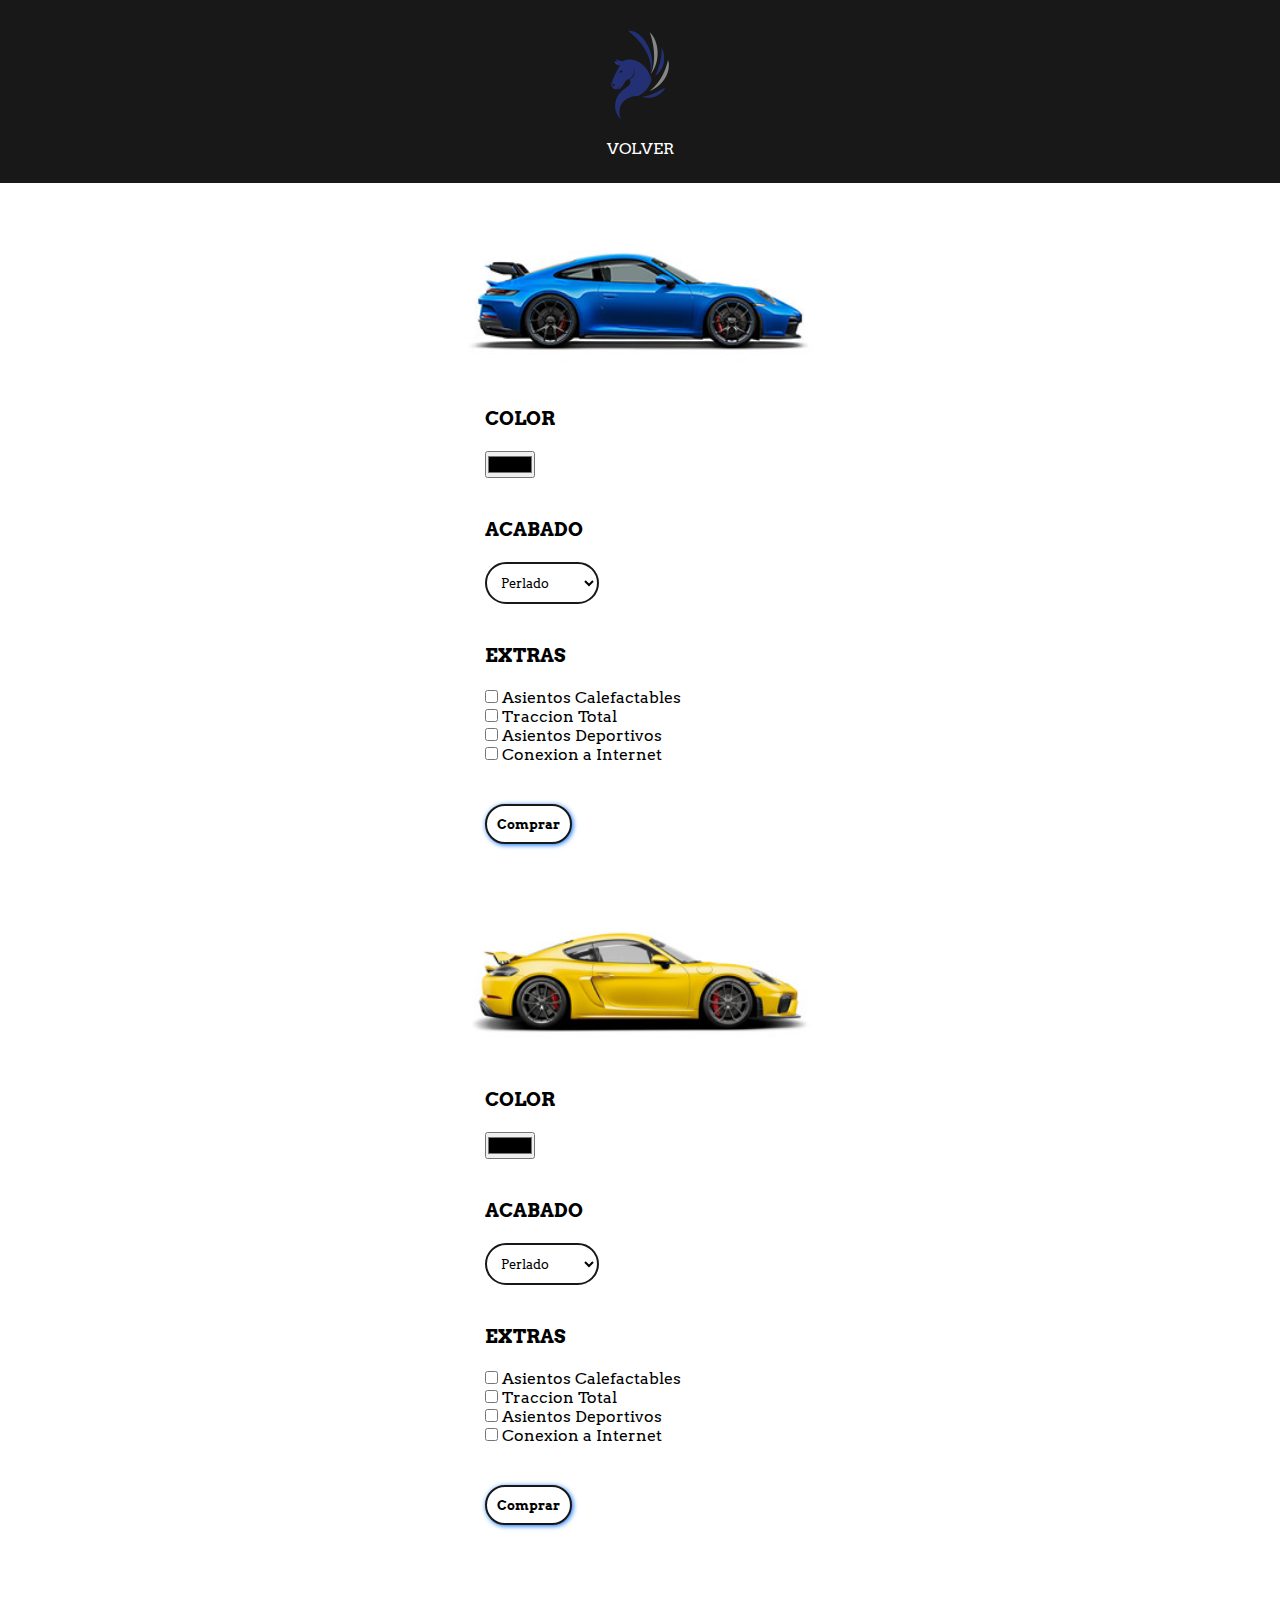
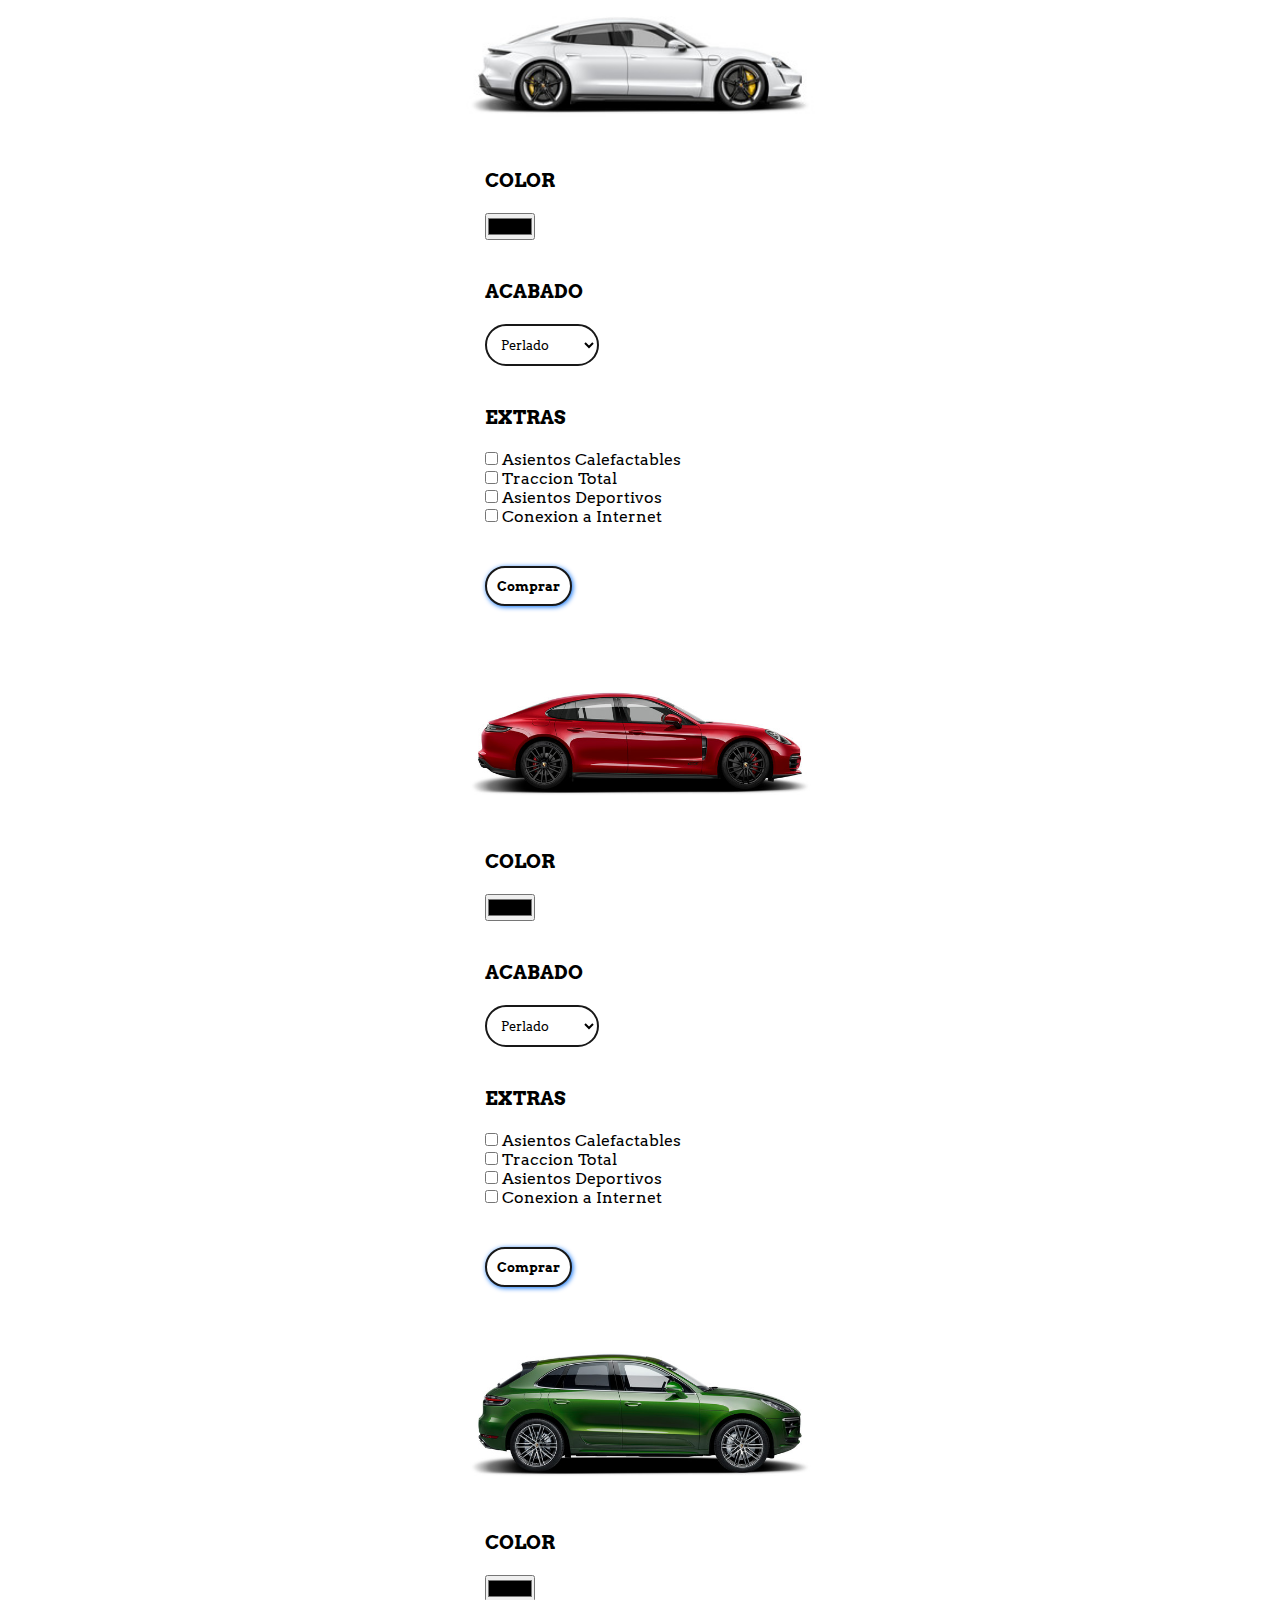
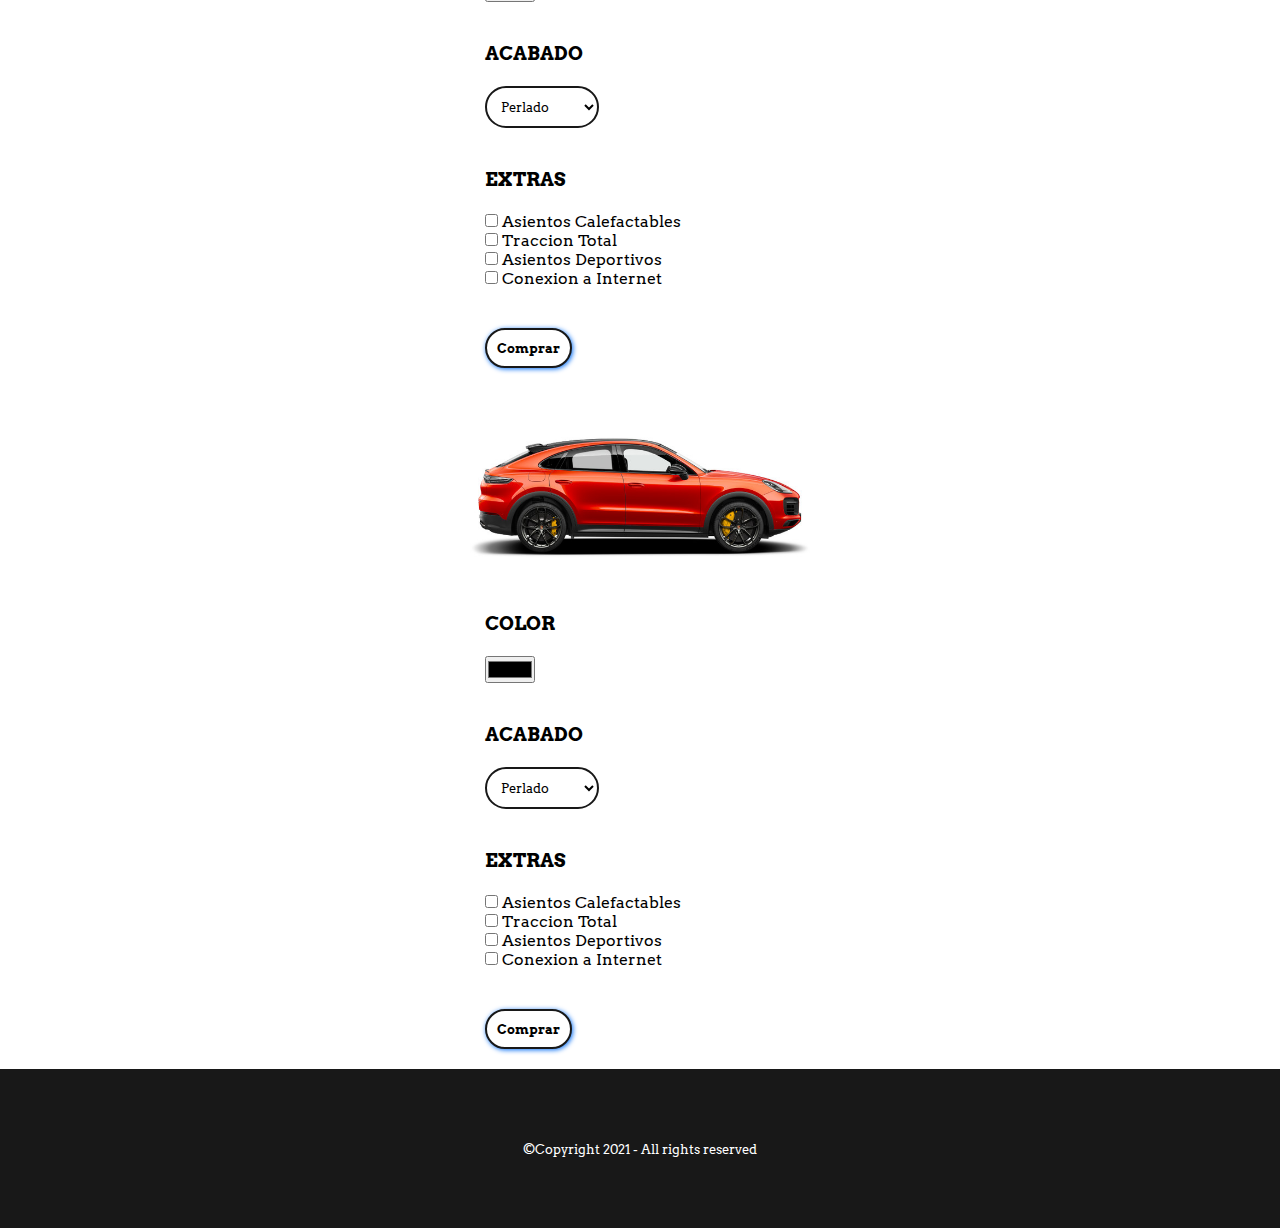
==== pagina/configurador.html @ b96492e7 "6/03/2021" ====
<!DOCTYPE html>
<html lang="es">

    <head>
        <meta charset="UTF-8">
        <title>Pegasus - Configurador</title>
        <link rel="icon" href="../favicon.png" type="image/png">
        <link rel="stylesheet" href="../style.css">
        <link href='https://fonts.googleapis.com/css?family=Arvo' rel='stylesheet'>
    </head>

    <body>

        <header>
            <div id="hcontainer">
                <a href="../index.html"><img src="../assets/logo.png" id="home"></a>
                <nav>
                    <a href="p1.html" target="_self">Volver</a>
                </nav>
            </div>
        </header>

        <main>
            <section id="config">
                <article>
                    <img src="../assets/vehiculos/porsche911gt3.jpg"/>
                    <form name="configurador" id="configurador" accept-charset="UTF-8">
                        <div class="cajones">
                            <label for="color">Color</label>
                            <input type="color" name="color" id="color"/>
                        </div>
                        <div class="cajones">
                            <label for="acabado">Acabado</label>
                            <select name="acabado" id="acabado">
                                <option value="p911">Perlado</option>
                                <option value="p718">Metalizado</option>
                                <option value="ptts">Mate</option>
                            </select>
                        </div>
                        <div class="cajones">
                            <label for="extras">Extras</label>
                            <input type="checkbox" name="extras" id="extras"><span> Asientos Calefactables</span><br/>
                            <input type="checkbox" name="extras" id="extras"><span> Traccion Total</span><br/>
                            <input type="checkbox" name="extras" id="extras"><span> Asientos Deportivos</span><br/>
                            <input type="checkbox" name="extras" id="extras"><span> Conexion a Internet</span>
                        </div>
                        <div class="cajones">
                            <a href="p2.html"><input type="button" name="comprar" value="Comprar" id="comprar"/></a>
                        </div>
                    </form>
                </article>
                <article>
                    <img src="../assets/vehiculos/porschecaymangt4.png"/>
                    <form name="configurador" id="configurador" accept-charset="UTF-8">
                        <div class="cajones">
                            <label for="color">Color</label>
                            <input type="color" name="color" id="color"/>
                        </div>
                        <div class="cajones">
                            <label for="acabado">Acabado</label>
                            <select name="acabado" id="acabado">
                                <option value="p911">Perlado</option>
                                <option value="p718">Metalizado</option>
                                <option value="ptts">Mate</option>
                            </select>
                        </div>
                        <div class="cajones">
                            <label for="extras">Extras</label>
                            <input type="checkbox" name="extras" id="extras"><span> Asientos Calefactables</span><br/>
                            <input type="checkbox" name="extras" id="extras"><span> Traccion Total</span><br/>
                            <input type="checkbox" name="extras" id="extras"><span> Asientos Deportivos</span><br/>
                            <input type="checkbox" name="extras" id="extras"><span> Conexion a Internet</span>
                        </div>
                        <div class="cajones">
                            <a href="p2.html"><input type="button" name="comprar" value="Comprar" id="comprar"/></a>
                        </div>
                    </form>
                </article>
                <article>
                    <img src="../assets/vehiculos/porschetaycanturbos.png"/>
                    <form name="configurador" id="configurador" accept-charset="UTF-8">
                        <div class="cajones">
                            <label for="color">Color</label>
                            <input type="color" name="color" id="color"/>
                        </div>
                        <div class="cajones">
                            <label for="acabado">Acabado</label>
                            <select name="acabado" id="acabado">
                                <option value="p911">Perlado</option>
                                <option value="p718">Metalizado</option>
                                <option value="ptts">Mate</option>
                            </select>
                        </div>
                        <div class="cajones">
                            <label for="extras">Extras</label>
                            <input type="checkbox" name="extras" id="extras"><span> Asientos Calefactables</span><br/>
                            <input type="checkbox" name="extras" id="extras"><span> Traccion Total</span><br/>
                            <input type="checkbox" name="extras" id="extras"><span> Asientos Deportivos</span><br/>
                            <input type="checkbox" name="extras" id="extras"><span> Conexion a Internet</span>
                        </div>
                        <div class="cajones">
                            <a href="p2.html"><input type="button" name="comprar" value="Comprar" id="comprar"/></a>
                        </div>
                    </form>
                </article>
                <article>
                    <img src="../assets/vehiculos/porschepanameragts.png"/>
                    <form name="configurador" id="configurador" accept-charset="UTF-8">
                        <div class="cajones">
                            <label for="color">Color</label>
                            <input type="color" name="color" id="color"/>
                        </div>
                        <div class="cajones">
                            <label for="acabado">Acabado</label>
                            <select name="acabado" id="acabado">
                                <option value="p911">Perlado</option>
                                <option value="p718">Metalizado</option>
                                <option value="ptts">Mate</option>
                            </select>
                        </div>
                        <div class="cajones">
                            <label for="extras">Extras</label>
                            <input type="checkbox" name="extras" id="extras"><span> Asientos Calefactables</span><br/>
                            <input type="checkbox" name="extras" id="extras"><span> Traccion Total</span><br/>
                            <input type="checkbox" name="extras" id="extras"><span> Asientos Deportivos</span><br/>
                            <input type="checkbox" name="extras" id="extras"><span> Conexion a Internet</span>
                        </div>
                        <div class="cajones">
                            <a href="p2.html"><input type="button" name="comprar" value="Comprar" id="comprar"/></a>
                        </div>
                    </form>
                </article>
                <article>
                    <img src="../assets/vehiculos/porschemacanturbo.png"/>
                    <form name="configurador" id="configurador" accept-charset="UTF-8">
                        <div class="cajones">
                            <label for="color">Color</label>
                            <input type="color" name="color" id="color"/>
                        </div>
                        <div class="cajones">
                            <label for="acabado">Acabado</label>
                            <select name="acabado" id="acabado">
                                <option value="p911">Perlado</option>
                                <option value="p718">Metalizado</option>
                                <option value="ptts">Mate</option>
                            </select>
                        </div>
                        <div class="cajones">
                            <label for="extras">Extras</label>
                            <input type="checkbox" name="extras" id="extras"><span> Asientos Calefactables</span><br/>
                            <input type="checkbox" name="extras" id="extras"><span> Traccion Total</span><br/>
                            <input type="checkbox" name="extras" id="extras"><span> Asientos Deportivos</span><br/>
                            <input type="checkbox" name="extras" id="extras"><span> Conexion a Internet</span>
                        </div>
                        <div class="cajones">
                            <a href="p2.html"><input type="button" name="comprar" value="Comprar" id="comprar"/></a>
                        </div>
                    </form>
                </article>
                <article>
                    <img src="../assets/vehiculos/porschecayennecoupe.jpg"/>
                    <form name="configurador" id="configurador" accept-charset="UTF-8">
                        <div class="cajones">
                            <label for="color">Color</label>
                            <input type="color" name="color" id="color"/>
                        </div>
                        <div class="cajones">
                            <label for="acabado">Acabado</label>
                            <select name="acabado" id="acabado">
                                <option value="p911">Perlado</option>
                                <option value="p718">Metalizado</option>
                                <option value="ptts">Mate</option>
                            </select>
                        </div>
                        <div class="cajones">
                            <label for="extras">Extras</label>
                            <input type="checkbox" name="extras" id="extras"><span> Asientos Calefactables</span><br/>
                            <input type="checkbox" name="extras" id="extras"><span> Traccion Total</span><br/>
                            <input type="checkbox" name="extras" id="extras"><span> Asientos Deportivos</span><br/>
                            <input type="checkbox" name="extras" id="extras"><span> Conexion a Internet</span>
                        </div>
                        <div class="cajones">
                            <a href="p2.html"><input type="button" name="comprar" value="Comprar" id="comprar"/></a>
                        </div>
                    </form>
                </article>
            </section>
        </main>

        <footer>
            <small>©Copyright 2021 - All rights reserved</small>
        </footer>

    </body>

</html>
---- style.css ----
/* RESETEO */
*{
    margin: 0;
    padding: 0;
    box-sizing: border-box;
    font-family: 'Arvo';
}

/* HEADER */
header{
    text-align: center;
    padding: 25px;
    background-color: #181818;
}

#hcontainer #home{
    width: 100px;
    height: 100px;
    margin-bottom: 10px;
}

header nav a{
    padding: 10px;
    text-decoration: none;
    text-transform: uppercase;
    margin: 15px;
    color: #ffffffff;
}

header nav a:hover{
    color: #046df5;
    border-bottom: 2px solid #046df5;
    border-radius: 5px;
}

/* MAIN */

/* MAIN INDEX.HTML */
main #seccion1{
    display: flex;
    align-items: flex-end;
    justify-content: center;
    height: 800px;
    background: linear-gradient(rgba(0,0,0,0.3),rgba(2, 49, 150, 0.6)), url(assets/coches.jpg) no-repeat center center/cover;
    padding-bottom: 200px;
}

main #seccion1 a{
    padding: 25px;
    font-size: 1.2em;
    text-decoration: none;
    text-transform: uppercase;
    color: #ffffffff;
}

main #seccion1 a:hover {
    background-color: rgba(255, 255, 255, 0.295);
    border-radius: 50px;
}

/* MAIN P1.HTML */

.vehiculos {
    display: inline-block;
    margin: 50px 0;
    padding: 0 0 0 70px;
}

.infoV p {
    width: 350px;
    text-align: justify;
}

.vehiculos h2{
    max-width: max-content;
    border-bottom: 2px solid #181818;
}

.vimage {
    height: 200px;
    width: 350px;  
    vertical-align: middle;
}

.vdesc {
    font-weight: bold;
    display: inline-block;
    vertical-align: middle;
    margin-left: 30px;
}

.config{
    max-width: fit-content;
    text-decoration: none;
    display: inline-block;
    padding: 10px;
    text-transform: uppercase;
    border: 2px solid #181818;
    color: #181818;
    border-radius: 50px;
}

.config:hover {
    background-color: #046cf598;
}

/* MAIN CONFIGURADOR.HTML */

main #config{
    display: flex;
    flex-wrap: wrap;
    justify-content: center;
    margin: 0 200px;
}

form .cajones {
    padding: 20px;
    margin: 0 50px;
}

input[type=button], select{
    border:2px solid #181818 ;
    background-color: #ffffffff;
    padding: 10px;
    border-radius: 50px;
}

input[type=button] {
    font-weight: bold;
    box-shadow: 1px 1px 5px #046df5;
}

input[type=button]:hover{
    background-color: #046cf598;
    cursor: pointer;
}

form#configurador label{
    display: block;
    text-transform: uppercase;
    font-weight: bold;
    font-size: 1.2em;
    margin-bottom: 20px;
}

main #config img{
    width: 350px;
    height: 200px;
    margin: 0 50px;
}


/* FOOTER */
footer {
    padding: 70px;
    background-color: #181818;
    color: #ffffffff;
    text-align:center
}
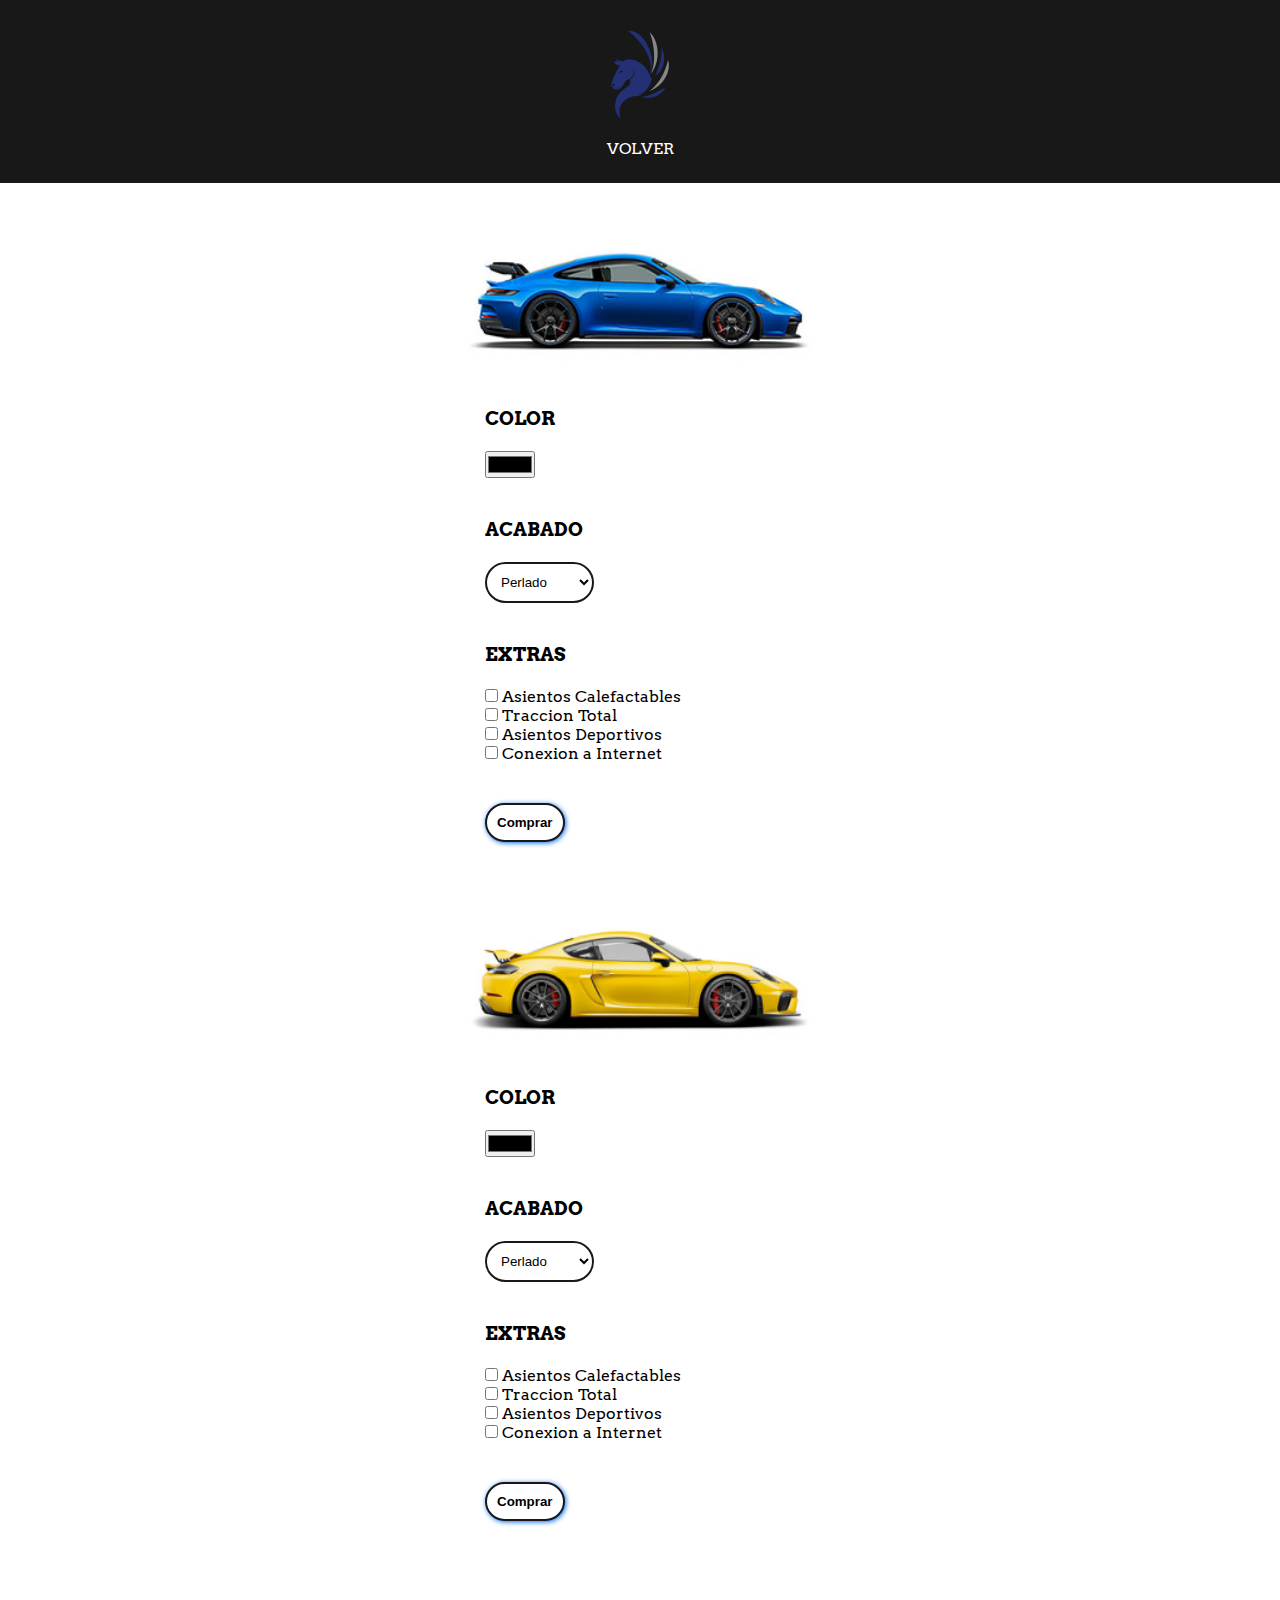
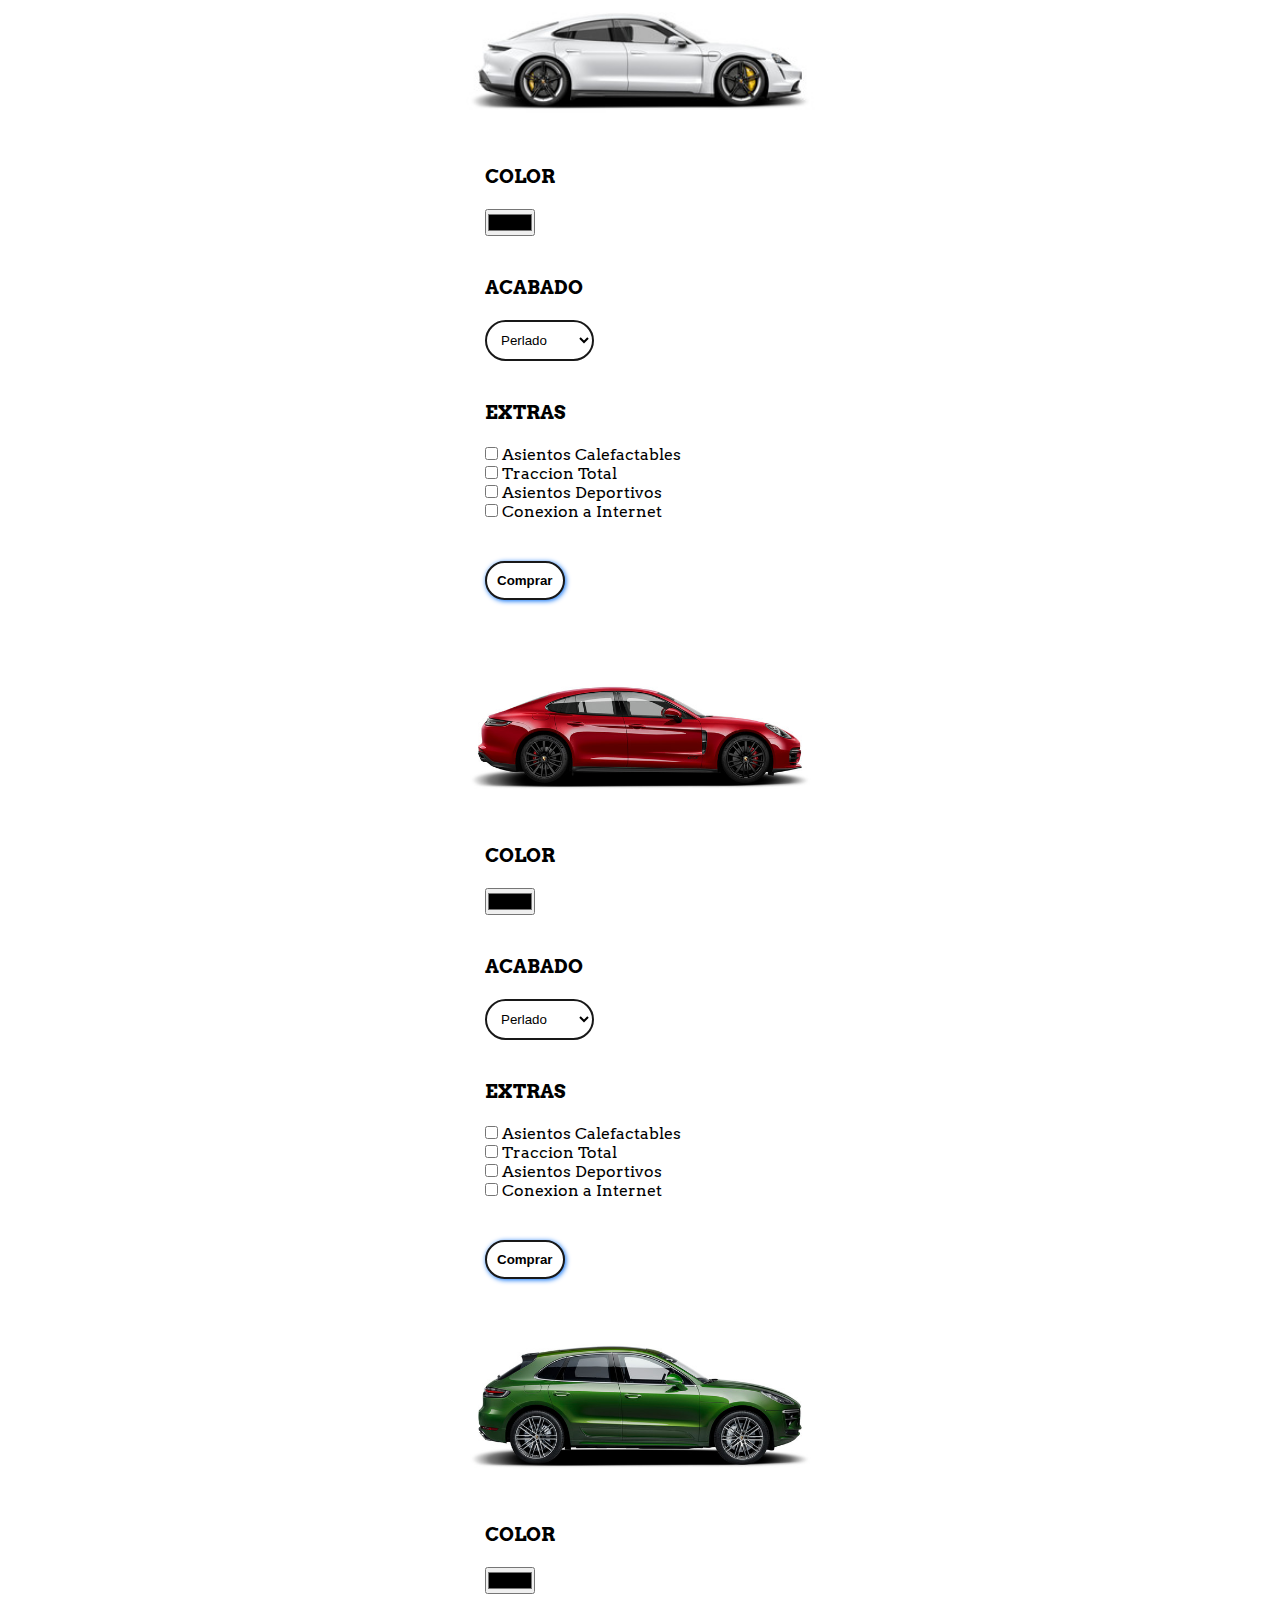
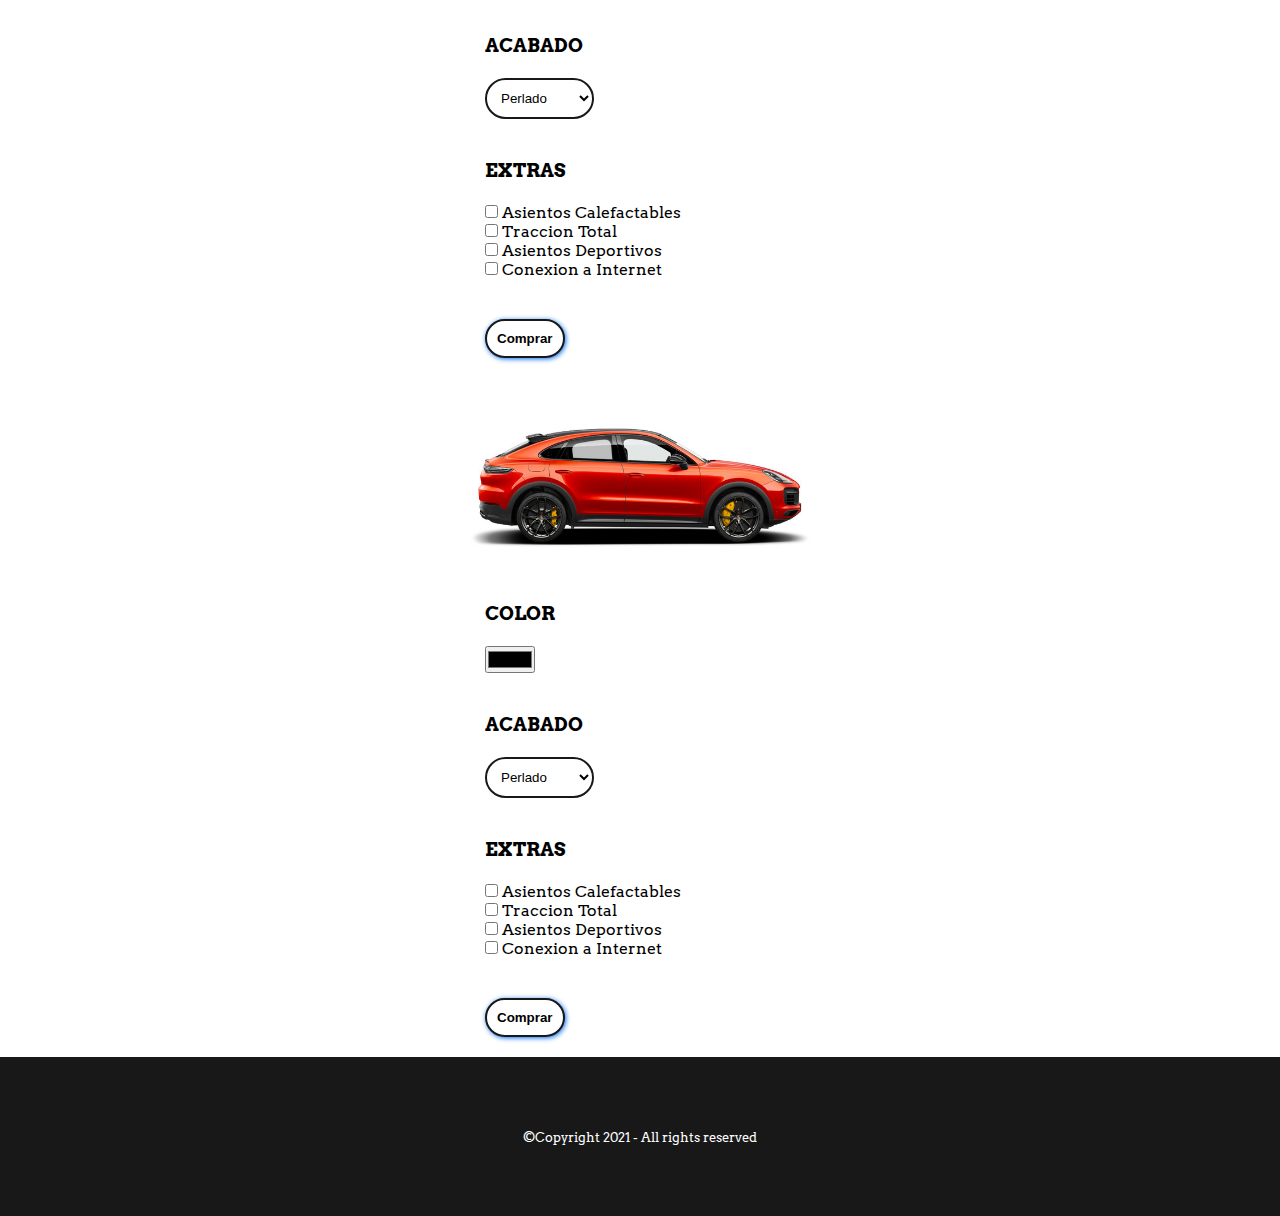
==== commit 5a072dac: "08/03/2021" ====
--- a/pagina/configurador.html
+++ b/pagina/configurador.html
@@ -1,196 +1,196 @@
-<!DOCTYPE html>
-<html lang="es">
-
-    <head>
-        <meta charset="UTF-8">
-        <title>Pegasus - Configurador</title>
-        <link rel="icon" href="../favicon.png" type="image/png">
-        <link rel="stylesheet" href="../style.css">
-        <link href='https://fonts.googleapis.com/css?family=Arvo' rel='stylesheet'>
-    </head>
-
-    <body>
-
-        <header>
-            <div id="hcontainer">
-                <a href="../index.html"><img src="../assets/logo.png" id="home"></a>
-                <nav>
-                    <a href="p1.html" target="_self">Volver</a>
-                </nav>
-            </div>
-        </header>
-
-        <main>
-            <section id="config">
-                <article>
-                    <img src="../assets/vehiculos/porsche911gt3.jpg"/>
-                    <form name="configurador" id="configurador" accept-charset="UTF-8">
-                        <div class="cajones">
-                            <label for="color">Color</label>
-                            <input type="color" name="color" id="color"/>
-                        </div>
-                        <div class="cajones">
-                            <label for="acabado">Acabado</label>
-                            <select name="acabado" id="acabado">
-                                <option value="p911">Perlado</option>
-                                <option value="p718">Metalizado</option>
-                                <option value="ptts">Mate</option>
-                            </select>
-                        </div>
-                        <div class="cajones">
-                            <label for="extras">Extras</label>
-                            <input type="checkbox" name="extras" id="extras"><span> Asientos Calefactables</span><br/>
-                            <input type="checkbox" name="extras" id="extras"><span> Traccion Total</span><br/>
-                            <input type="checkbox" name="extras" id="extras"><span> Asientos Deportivos</span><br/>
-                            <input type="checkbox" name="extras" id="extras"><span> Conexion a Internet</span>
-                        </div>
-                        <div class="cajones">
-                            <a href="p2.html"><input type="button" name="comprar" value="Comprar" id="comprar"/></a>
-                        </div>
-                    </form>
-                </article>
-                <article>
-                    <img src="../assets/vehiculos/porschecaymangt4.png"/>
-                    <form name="configurador" id="configurador" accept-charset="UTF-8">
-                        <div class="cajones">
-                            <label for="color">Color</label>
-                            <input type="color" name="color" id="color"/>
-                        </div>
-                        <div class="cajones">
-                            <label for="acabado">Acabado</label>
-                            <select name="acabado" id="acabado">
-                                <option value="p911">Perlado</option>
-                                <option value="p718">Metalizado</option>
-                                <option value="ptts">Mate</option>
-                            </select>
-                        </div>
-                        <div class="cajones">
-                            <label for="extras">Extras</label>
-                            <input type="checkbox" name="extras" id="extras"><span> Asientos Calefactables</span><br/>
-                            <input type="checkbox" name="extras" id="extras"><span> Traccion Total</span><br/>
-                            <input type="checkbox" name="extras" id="extras"><span> Asientos Deportivos</span><br/>
-                            <input type="checkbox" name="extras" id="extras"><span> Conexion a Internet</span>
-                        </div>
-                        <div class="cajones">
-                            <a href="p2.html"><input type="button" name="comprar" value="Comprar" id="comprar"/></a>
-                        </div>
-                    </form>
-                </article>
-                <article>
-                    <img src="../assets/vehiculos/porschetaycanturbos.png"/>
-                    <form name="configurador" id="configurador" accept-charset="UTF-8">
-                        <div class="cajones">
-                            <label for="color">Color</label>
-                            <input type="color" name="color" id="color"/>
-                        </div>
-                        <div class="cajones">
-                            <label for="acabado">Acabado</label>
-                            <select name="acabado" id="acabado">
-                                <option value="p911">Perlado</option>
-                                <option value="p718">Metalizado</option>
-                                <option value="ptts">Mate</option>
-                            </select>
-                        </div>
-                        <div class="cajones">
-                            <label for="extras">Extras</label>
-                            <input type="checkbox" name="extras" id="extras"><span> Asientos Calefactables</span><br/>
-                            <input type="checkbox" name="extras" id="extras"><span> Traccion Total</span><br/>
-                            <input type="checkbox" name="extras" id="extras"><span> Asientos Deportivos</span><br/>
-                            <input type="checkbox" name="extras" id="extras"><span> Conexion a Internet</span>
-                        </div>
-                        <div class="cajones">
-                            <a href="p2.html"><input type="button" name="comprar" value="Comprar" id="comprar"/></a>
-                        </div>
-                    </form>
-                </article>
-                <article>
-                    <img src="../assets/vehiculos/porschepanameragts.png"/>
-                    <form name="configurador" id="configurador" accept-charset="UTF-8">
-                        <div class="cajones">
-                            <label for="color">Color</label>
-                            <input type="color" name="color" id="color"/>
-                        </div>
-                        <div class="cajones">
-                            <label for="acabado">Acabado</label>
-                            <select name="acabado" id="acabado">
-                                <option value="p911">Perlado</option>
-                                <option value="p718">Metalizado</option>
-                                <option value="ptts">Mate</option>
-                            </select>
-                        </div>
-                        <div class="cajones">
-                            <label for="extras">Extras</label>
-                            <input type="checkbox" name="extras" id="extras"><span> Asientos Calefactables</span><br/>
-                            <input type="checkbox" name="extras" id="extras"><span> Traccion Total</span><br/>
-                            <input type="checkbox" name="extras" id="extras"><span> Asientos Deportivos</span><br/>
-                            <input type="checkbox" name="extras" id="extras"><span> Conexion a Internet</span>
-                        </div>
-                        <div class="cajones">
-                            <a href="p2.html"><input type="button" name="comprar" value="Comprar" id="comprar"/></a>
-                        </div>
-                    </form>
-                </article>
-                <article>
-                    <img src="../assets/vehiculos/porschemacanturbo.png"/>
-                    <form name="configurador" id="configurador" accept-charset="UTF-8">
-                        <div class="cajones">
-                            <label for="color">Color</label>
-                            <input type="color" name="color" id="color"/>
-                        </div>
-                        <div class="cajones">
-                            <label for="acabado">Acabado</label>
-                            <select name="acabado" id="acabado">
-                                <option value="p911">Perlado</option>
-                                <option value="p718">Metalizado</option>
-                                <option value="ptts">Mate</option>
-                            </select>
-                        </div>
-                        <div class="cajones">
-                            <label for="extras">Extras</label>
-                            <input type="checkbox" name="extras" id="extras"><span> Asientos Calefactables</span><br/>
-                            <input type="checkbox" name="extras" id="extras"><span> Traccion Total</span><br/>
-                            <input type="checkbox" name="extras" id="extras"><span> Asientos Deportivos</span><br/>
-                            <input type="checkbox" name="extras" id="extras"><span> Conexion a Internet</span>
-                        </div>
-                        <div class="cajones">
-                            <a href="p2.html"><input type="button" name="comprar" value="Comprar" id="comprar"/></a>
-                        </div>
-                    </form>
-                </article>
-                <article>
-                    <img src="../assets/vehiculos/porschecayennecoupe.jpg"/>
-                    <form name="configurador" id="configurador" accept-charset="UTF-8">
-                        <div class="cajones">
-                            <label for="color">Color</label>
-                            <input type="color" name="color" id="color"/>
-                        </div>
-                        <div class="cajones">
-                            <label for="acabado">Acabado</label>
-                            <select name="acabado" id="acabado">
-                                <option value="p911">Perlado</option>
-                                <option value="p718">Metalizado</option>
-                                <option value="ptts">Mate</option>
-                            </select>
-                        </div>
-                        <div class="cajones">
-                            <label for="extras">Extras</label>
-                            <input type="checkbox" name="extras" id="extras"><span> Asientos Calefactables</span><br/>
-                            <input type="checkbox" name="extras" id="extras"><span> Traccion Total</span><br/>
-                            <input type="checkbox" name="extras" id="extras"><span> Asientos Deportivos</span><br/>
-                            <input type="checkbox" name="extras" id="extras"><span> Conexion a Internet</span>
-                        </div>
-                        <div class="cajones">
-                            <a href="p2.html"><input type="button" name="comprar" value="Comprar" id="comprar"/></a>
-                        </div>
-                    </form>
-                </article>
-            </section>
-        </main>
-
-        <footer>
-            <small>©Copyright 2021 - All rights reserved</small>
-        </footer>
-
-    </body>
-
+<!DOCTYPE html>
+<html lang="es">
+
+    <head>
+        <meta charset="UTF-8">
+        <title>Pegasus - Configurador</title>
+        <link rel="icon" href="../favicon.png" type="image/png">
+        <link rel="stylesheet" href="../style.css">
+        <link href='https://fonts.googleapis.com/css?family=Arvo' rel='stylesheet'>
+    </head>
+
+    <body>
+
+        <header>
+            <div id="hcontainer">
+                <a href="../index.html"><img src="../assets/logo.png" id="home"></a>
+                <nav>
+                    <a href="p1.html" target="_self">Volver</a>
+                </nav>
+            </div>
+        </header>
+
+        <main>
+            <section id="config">
+                <article>
+                    <img src="../assets/vehiculos/porsche911gt3.jpg"/>
+                    <form name="configurador" id="configurador" accept-charset="UTF-8">
+                        <div class="cajones">
+                            <label for="color">Color</label>
+                            <input type="color" name="color" id="color"/>
+                        </div>
+                        <div class="cajones">
+                            <label for="acabado">Acabado</label>
+                            <select name="acabado" id="acabado">
+                                <option value="p911">Perlado</option>
+                                <option value="p718">Metalizado</option>
+                                <option value="ptts">Mate</option>
+                            </select>
+                        </div>
+                        <div class="cajones">
+                            <label for="extras">Extras</label>
+                            <input type="checkbox" name="extras" id="extras"><span> Asientos Calefactables</span><br/>
+                            <input type="checkbox" name="extras" id="extras"><span> Traccion Total</span><br/>
+                            <input type="checkbox" name="extras" id="extras"><span> Asientos Deportivos</span><br/>
+                            <input type="checkbox" name="extras" id="extras"><span> Conexion a Internet</span>
+                        </div>
+                        <div class="cajones">
+                            <a href="p2.html"><input type="button" name="comprar" value="Comprar" id="comprar"/></a>
+                        </div>
+                    </form>
+                </article>
+                <article>
+                    <img src="../assets/vehiculos/porschecaymangt4.png"/>
+                    <form name="configurador" id="configurador" accept-charset="UTF-8">
+                        <div class="cajones">
+                            <label for="color">Color</label>
+                            <input type="color" name="color" id="color"/>
+                        </div>
+                        <div class="cajones">
+                            <label for="acabado">Acabado</label>
+                            <select name="acabado" id="acabado">
+                                <option value="p911">Perlado</option>
+                                <option value="p718">Metalizado</option>
+                                <option value="ptts">Mate</option>
+                            </select>
+                        </div>
+                        <div class="cajones">
+                            <label for="extras">Extras</label>
+                            <input type="checkbox" name="extras" id="extras"><span> Asientos Calefactables</span><br/>
+                            <input type="checkbox" name="extras" id="extras"><span> Traccion Total</span><br/>
+                            <input type="checkbox" name="extras" id="extras"><span> Asientos Deportivos</span><br/>
+                            <input type="checkbox" name="extras" id="extras"><span> Conexion a Internet</span>
+                        </div>
+                        <div class="cajones">
+                            <a href="p2.html"><input type="button" name="comprar" value="Comprar" id="comprar"/></a>
+                        </div>
+                    </form>
+                </article>
+                <article>
+                    <img src="../assets/vehiculos/porschetaycanturbos.png"/>
+                    <form name="configurador" id="configurador" accept-charset="UTF-8">
+                        <div class="cajones">
+                            <label for="color">Color</label>
+                            <input type="color" name="color" id="color"/>
+                        </div>
+                        <div class="cajones">
+                            <label for="acabado">Acabado</label>
+                            <select name="acabado" id="acabado">
+                                <option value="p911">Perlado</option>
+                                <option value="p718">Metalizado</option>
+                                <option value="ptts">Mate</option>
+                            </select>
+                        </div>
+                        <div class="cajones">
+                            <label for="extras">Extras</label>
+                            <input type="checkbox" name="extras" id="extras"><span> Asientos Calefactables</span><br/>
+                            <input type="checkbox" name="extras" id="extras"><span> Traccion Total</span><br/>
+                            <input type="checkbox" name="extras" id="extras"><span> Asientos Deportivos</span><br/>
+                            <input type="checkbox" name="extras" id="extras"><span> Conexion a Internet</span>
+                        </div>
+                        <div class="cajones">
+                            <a href="p2.html"><input type="button" name="comprar" value="Comprar" id="comprar"/></a>
+                        </div>
+                    </form>
+                </article>
+                <article>
+                    <img src="../assets/vehiculos/porschepanameragts.png"/>
+                    <form name="configurador" id="configurador" accept-charset="UTF-8">
+                        <div class="cajones">
+                            <label for="color">Color</label>
+                            <input type="color" name="color" id="color"/>
+                        </div>
+                        <div class="cajones">
+                            <label for="acabado">Acabado</label>
+                            <select name="acabado" id="acabado">
+                                <option value="p911">Perlado</option>
+                                <option value="p718">Metalizado</option>
+                                <option value="ptts">Mate</option>
+                            </select>
+                        </div>
+                        <div class="cajones">
+                            <label for="extras">Extras</label>
+                            <input type="checkbox" name="extras" id="extras"><span> Asientos Calefactables</span><br/>
+                            <input type="checkbox" name="extras" id="extras"><span> Traccion Total</span><br/>
+                            <input type="checkbox" name="extras" id="extras"><span> Asientos Deportivos</span><br/>
+                            <input type="checkbox" name="extras" id="extras"><span> Conexion a Internet</span>
+                        </div>
+                        <div class="cajones">
+                            <a href="p2.html"><input type="button" name="comprar" value="Comprar" id="comprar"/></a>
+                        </div>
+                    </form>
+                </article>
+                <article>
+                    <img src="../assets/vehiculos/porschemacanturbo.png"/>
+                    <form name="configurador" id="configurador" accept-charset="UTF-8">
+                        <div class="cajones">
+                            <label for="color">Color</label>
+                            <input type="color" name="color" id="color"/>
+                        </div>
+                        <div class="cajones">
+                            <label for="acabado">Acabado</label>
+                            <select name="acabado" id="acabado">
+                                <option value="p911">Perlado</option>
+                                <option value="p718">Metalizado</option>
+                                <option value="ptts">Mate</option>
+                            </select>
+                        </div>
+                        <div class="cajones">
+                            <label for="extras">Extras</label>
+                            <input type="checkbox" name="extras" id="extras"><span> Asientos Calefactables</span><br/>
+                            <input type="checkbox" name="extras" id="extras"><span> Traccion Total</span><br/>
+                            <input type="checkbox" name="extras" id="extras"><span> Asientos Deportivos</span><br/>
+                            <input type="checkbox" name="extras" id="extras"><span> Conexion a Internet</span>
+                        </div>
+                        <div class="cajones">
+                            <a href="p2.html"><input type="button" name="comprar" value="Comprar" id="comprar"/></a>
+                        </div>
+                    </form>
+                </article>
+                <article>
+                    <img src="../assets/vehiculos/porschecayennecoupe.jpg"/>
+                    <form name="configurador" id="configurador" accept-charset="UTF-8">
+                        <div class="cajones">
+                            <label for="color">Color</label>
+                            <input type="color" name="color" id="color"/>
+                        </div>
+                        <div class="cajones">
+                            <label for="acabado">Acabado</label>
+                            <select name="acabado" id="acabado">
+                                <option value="p911">Perlado</option>
+                                <option value="p718">Metalizado</option>
+                                <option value="ptts">Mate</option>
+                            </select>
+                        </div>
+                        <div class="cajones">
+                            <label for="extras">Extras</label>
+                            <input type="checkbox" name="extras" id="extras"><span> Asientos Calefactables</span><br/>
+                            <input type="checkbox" name="extras" id="extras"><span> Traccion Total</span><br/>
+                            <input type="checkbox" name="extras" id="extras"><span> Asientos Deportivos</span><br/>
+                            <input type="checkbox" name="extras" id="extras"><span> Conexion a Internet</span>
+                        </div>
+                        <div class="cajones">
+                            <a href="p2.html"><input type="button" name="comprar" value="Comprar" id="comprar"/></a>
+                        </div>
+                    </form>
+                </article>
+            </section>
+        </main>
+
+        <footer>
+            <small>©Copyright 2021 - All rights reserved</small>
+        </footer>
+
+    </body>
+
 </html>--- a/style.css
+++ b/style.css
@@ -1,159 +1,215 @@
-/* RESETEO */
-*{
-    margin: 0;
-    padding: 0;
-    box-sizing: border-box;
-    font-family: 'Arvo';
-}
-
-/* HEADER */
-header{
-    text-align: center;
-    padding: 25px;
-    background-color: #181818;
-}
-
-#hcontainer #home{
-    width: 100px;
-    height: 100px;
-    margin-bottom: 10px;
-}
-
-header nav a{
-    padding: 10px;
-    text-decoration: none;
-    text-transform: uppercase;
-    margin: 15px;
-    color: #ffffffff;
-}
-
-header nav a:hover{
-    color: #046df5;
-    border-bottom: 2px solid #046df5;
-    border-radius: 5px;
-}
-
-/* MAIN */
-
-/* MAIN INDEX.HTML */
-main #seccion1{
-    display: flex;
-    align-items: flex-end;
-    justify-content: center;
-    height: 800px;
-    background: linear-gradient(rgba(0,0,0,0.3),rgba(2, 49, 150, 0.6)), url(assets/coches.jpg) no-repeat center center/cover;
-    padding-bottom: 200px;
-}
-
-main #seccion1 a{
-    padding: 25px;
-    font-size: 1.2em;
-    text-decoration: none;
-    text-transform: uppercase;
-    color: #ffffffff;
-}
-
-main #seccion1 a:hover {
-    background-color: rgba(255, 255, 255, 0.295);
-    border-radius: 50px;
-}
-
-/* MAIN P1.HTML */
-
-.vehiculos {
-    display: inline-block;
-    margin: 50px 0;
-    padding: 0 0 0 70px;
-}
-
-.infoV p {
-    width: 350px;
-    text-align: justify;
-}
-
-.vehiculos h2{
-    max-width: max-content;
-    border-bottom: 2px solid #181818;
-}
-
-.vimage {
-    height: 200px;
-    width: 350px;  
-    vertical-align: middle;
-}
-
-.vdesc {
-    font-weight: bold;
-    display: inline-block;
-    vertical-align: middle;
-    margin-left: 30px;
-}
-
-.config{
-    max-width: fit-content;
-    text-decoration: none;
-    display: inline-block;
-    padding: 10px;
-    text-transform: uppercase;
-    border: 2px solid #181818;
-    color: #181818;
-    border-radius: 50px;
-}
-
-.config:hover {
-    background-color: #046cf598;
-}
-
-/* MAIN CONFIGURADOR.HTML */
-
-main #config{
-    display: flex;
-    flex-wrap: wrap;
-    justify-content: center;
-    margin: 0 200px;
-}
-
-form .cajones {
-    padding: 20px;
-    margin: 0 50px;
-}
-
-input[type=button], select{
-    border:2px solid #181818 ;
-    background-color: #ffffffff;
-    padding: 10px;
-    border-radius: 50px;
-}
-
-input[type=button] {
-    font-weight: bold;
-    box-shadow: 1px 1px 5px #046df5;
-}
-
-input[type=button]:hover{
-    background-color: #046cf598;
-    cursor: pointer;
-}
-
-form#configurador label{
-    display: block;
-    text-transform: uppercase;
-    font-weight: bold;
-    font-size: 1.2em;
-    margin-bottom: 20px;
-}
-
-main #config img{
-    width: 350px;
-    height: 200px;
-    margin: 0 50px;
-}
-
-
-/* FOOTER */
-footer {
-    padding: 70px;
-    background-color: #181818;
-    color: #ffffffff;
-    text-align:center
+/* RESETEO */
+*{
+    margin: 0;
+    padding: 0;
+    box-sizing: border-box;
+}
+
+/* BODY */
+
+body{
+    font-family: 'Arvo';
+}
+
+/* HEADER */
+header{
+    text-align: center;
+    padding: 25px;
+    background-color: #181818;
+}
+
+#hcontainer #home{
+    width: 100px;
+    height: 100px;
+    margin-bottom: 10px;
+}
+
+header nav a{
+    padding: 10px;
+    text-decoration: none;
+    text-transform: uppercase;
+    margin: 15px;
+    color: #ffffffff;
+}
+
+header nav a:hover{
+    color: #046df5;
+    border-bottom: 2px solid #046df5;
+    border-radius: 5px;
+}
+
+/* MAIN */
+
+/* ANCHO DEL MAIN */
+main{
+    width: 90%;
+    margin: auto;
+}
+
+/* MAIN INDEX.HTML */
+main #seccion1{
+    display: flex;
+    align-items: flex-end;
+    justify-content: center;
+    height: 800px;
+    background: linear-gradient(#0000005b,#023196a8), url(assets/coches.jpg) no-repeat center center/cover;
+    padding-bottom: 200px;
+}
+
+main #seccion1 a{
+    padding: 25px;
+    font-size: 1.2em;
+    text-decoration: none;
+    text-transform: uppercase;
+    color: #ffffffff;
+}
+
+main #seccion1 a:hover {
+    background-color: 	#ffffff65;
+    border-radius: 50px;
+}
+
+/* MAIN P1.HTML */
+
+.vehiculos {
+    display: flex;
+    flex-wrap: wrap;
+    padding: 20px;
+}
+
+.caja-vehiculos {
+    margin: 20px;
+}
+
+.infoV p {
+    width: 350px;
+    text-align: justify;
+}
+
+.vimage {
+    height: 200px;
+    width: 350px;  
+    vertical-align: middle;
+}
+
+.vdesc {
+    font-weight: bold;
+    display: inline-block;
+    vertical-align: middle;
+}
+
+.config{
+    text-decoration: none;
+    display: inline-block;
+    padding: 10px;
+    text-transform: uppercase;
+    border: 2px solid #181818;
+    color: #181818;
+    border-radius: 50px;
+}
+
+.config:hover {
+    background-color: #046cf598;
+}
+
+/* MAIN CONFIGURADOR.HTML */
+
+main #config{
+    display: flex;
+    flex-wrap: wrap;
+    justify-content: center;
+    margin: 0 200px;
+}
+
+form .cajones {
+    padding: 20px;
+    margin: 0 50px;
+}
+
+input[type=button], select{
+    border:2px solid #181818 ;
+    background-color: #ffffffff;
+    padding: 10px;
+    border-radius: 50px;
+}
+
+input[type=button] {
+    font-weight: bold;
+    box-shadow: 1px 1px 5px #046df5;
+}
+
+input[type=button]:hover{
+    background-color: #046cf598;
+    cursor: pointer;
+}
+
+form#configurador label{
+    display: block;
+    text-transform: uppercase;
+    font-weight: bold;
+    font-size: 1.2em;
+    margin-bottom: 20px;
+}
+
+main #config img{
+    width: 350px;
+    height: 200px;
+    margin: 0 50px;
+}
+
+/* P2.HTML */
+
+main#main-flex {
+    display:flex;
+    flex-direction: row;
+}
+
+/* CUERPO DEL MAIN */
+
+main#main-flex section{
+    width: 100%;
+    text-align: center;
+}
+
+/* ASIDE */
+
+aside {
+    background-color: #cc2366;
+}
+
+.iconos {
+    font-size: 50px;
+}
+
+main#main-flex aside a{
+    padding: 50px;
+    /* background-color: #ffffff; */
+    display: flex;
+}
+
+main#main-flex aside a{
+    text-decoration: none;
+}
+
+.fa-instagram {
+    padding: 1px 3px;
+    color: #ffffff;
+    background: linear-gradient(45deg, #f09433 0%,#e6683c 25%,#dc2743 50%,#cc2366 75%,#bc1888 100%);
+    border-radius: 15px;
+}
+
+.fa-facebook-square {
+    color: #0f8ff2;
+}
+
+.fa-twitter {
+    color: #1c9cea;
+}
+
+/* FOOTER */
+footer {
+    padding: 70px;
+    background-color: #181818;
+    color: #ffffffff;
+    text-align:center
 }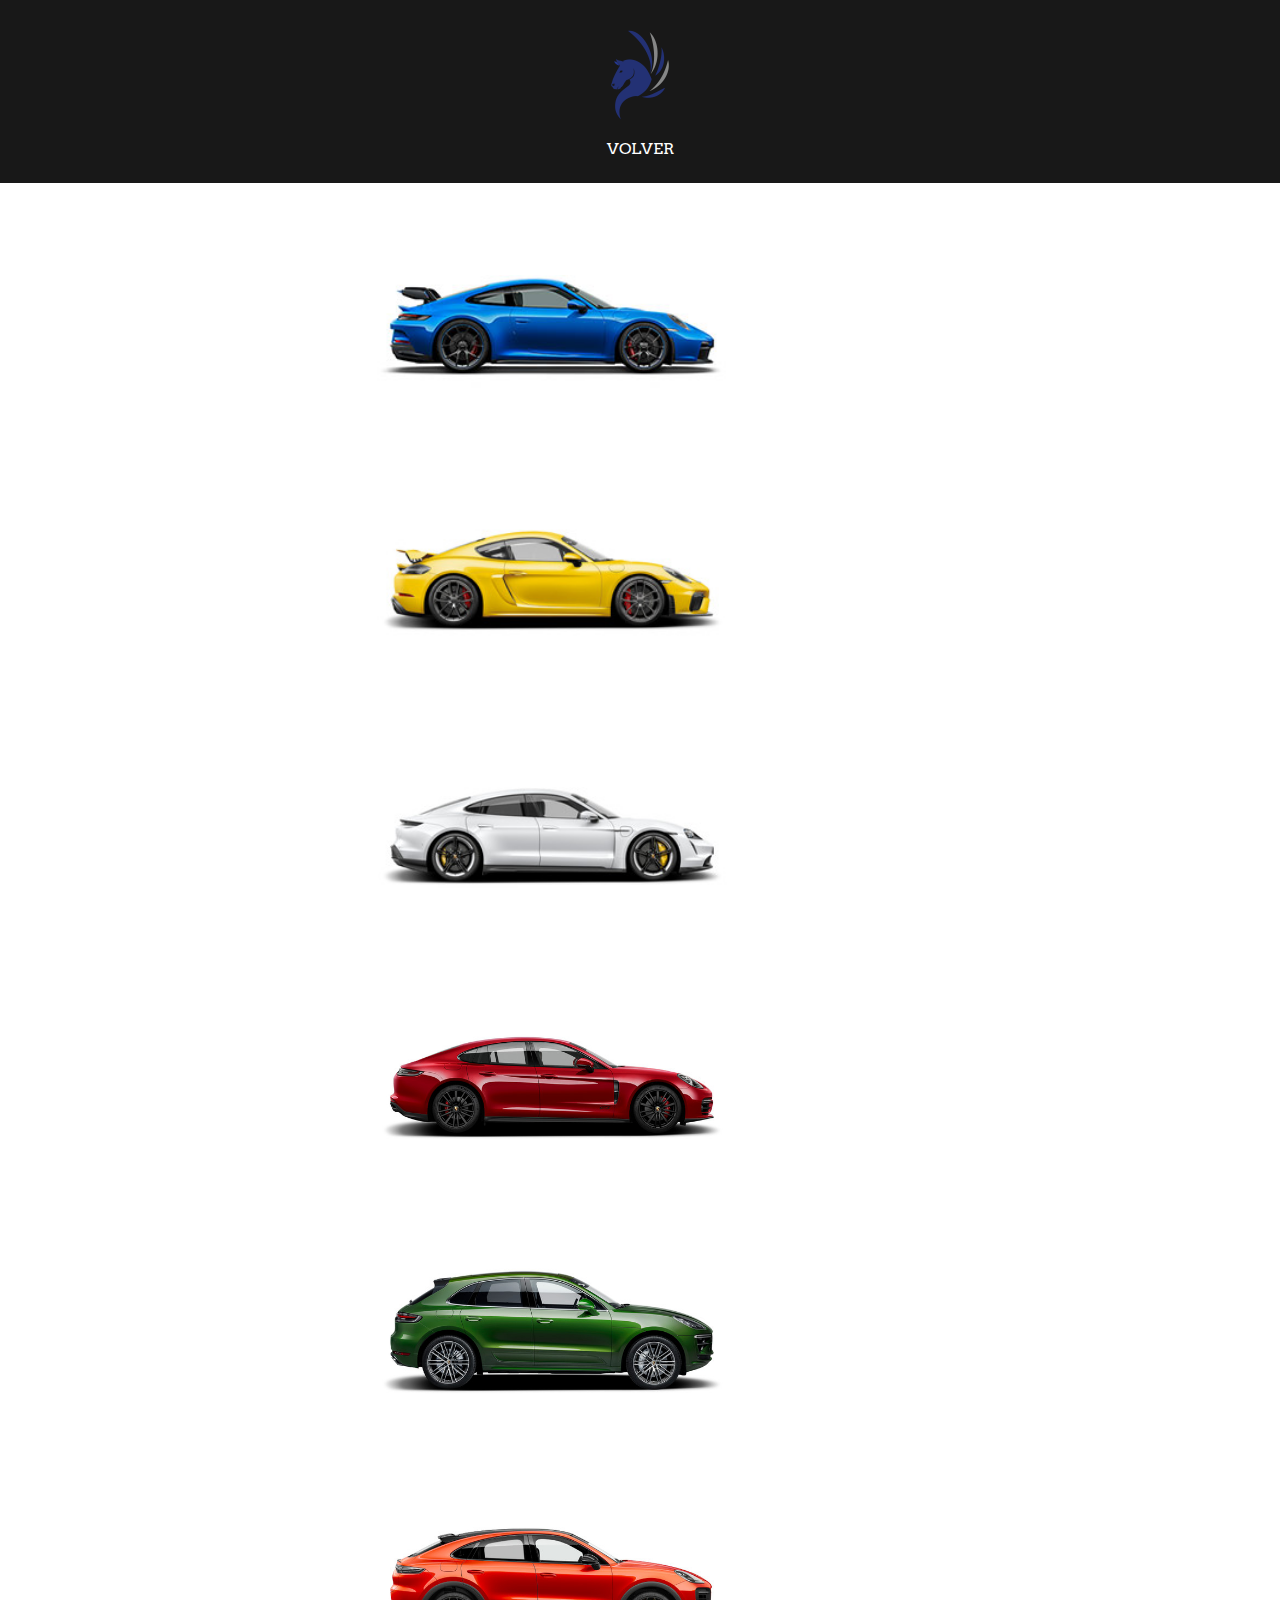
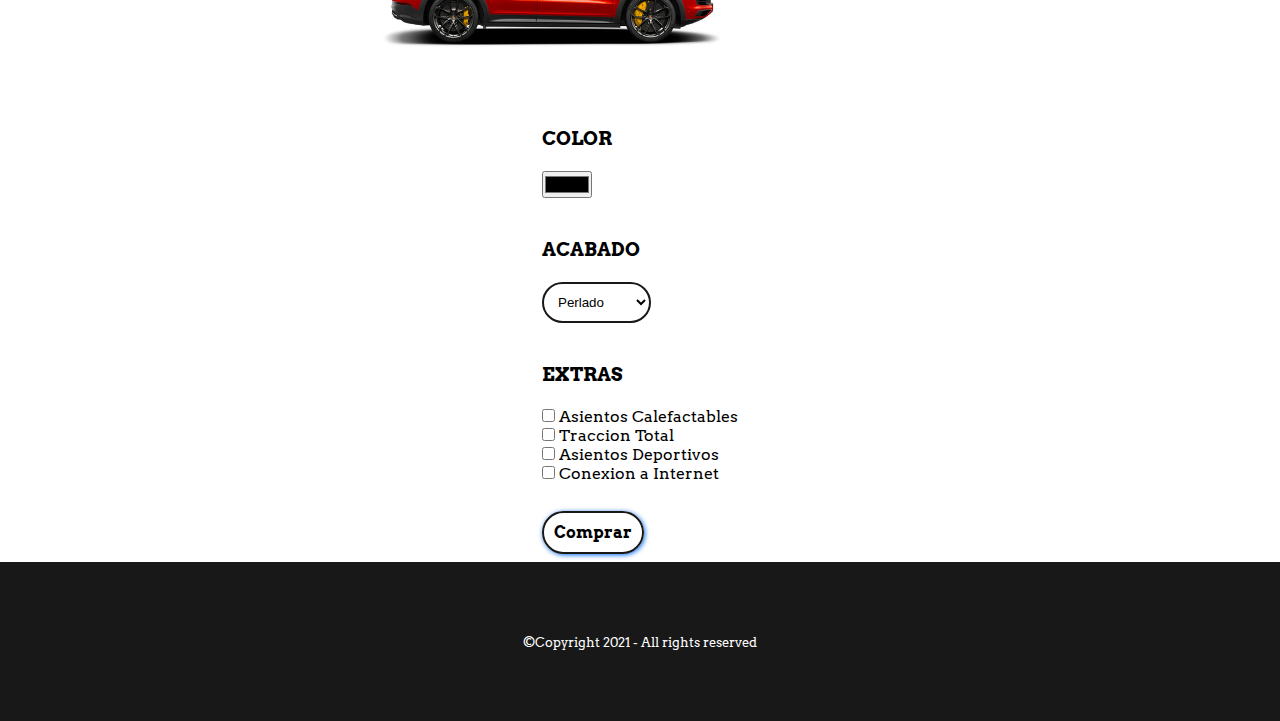
==== commit a39e2c61: "10/03/2021" ====
--- a/pagina/configurador.html
+++ b/pagina/configurador.html
@@ -13,7 +13,7 @@
 
         <header>
             <div id="hcontainer">
-                <a href="../index.html"><img src="../assets/logo.png" id="home"></a>
+                <a href="../index.html"><img src="../assets/logo.png" id="home" alt="Logo"></a>
                 <nav>
                     <a href="p1.html" target="_self">Volver</a>
                 </nav>
@@ -22,165 +22,37 @@
 
         <main>
             <section id="config">
+                <article id="imgconfig">
+                    <img src="../assets/vehiculos/porsche911gt3.jpg" alt="porsche911 Gt3"/>
+                    <img src="../assets/vehiculos/porschecaymangt4.png" alt="porsche911 Gt3"/>
+                    <img src="../assets/vehiculos/porschetaycanturbos.png" alt="porsche911 Gt3"/>
+                    <img src="../assets/vehiculos/porschepanameragts.png" alt="porsche911 Gt3"/>
+                    <img src="../assets/vehiculos/porschemacanturbo.png" alt="porsche911 Gt3"/>
+                    <img src="../assets/vehiculos/porschecayennecoupe.jpg" alt="porsche911 Gt3"/>
+                </article>
                 <article>
-                    <img src="../assets/vehiculos/porsche911gt3.jpg"/>
                     <form name="configurador" id="configurador" accept-charset="UTF-8">
                         <div class="cajones">
-                            <label for="color">Color</label>
+                            <label>Color</label>
                             <input type="color" name="color" id="color"/>
                         </div>
                         <div class="cajones">
-                            <label for="acabado">Acabado</label>
+                            <label>Acabado</label>
                             <select name="acabado" id="acabado">
-                                <option value="p911">Perlado</option>
-                                <option value="p718">Metalizado</option>
-                                <option value="ptts">Mate</option>
+                                <option value="perla">Perlado</option>
+                                <option value="meta">Metalizado</option>
+                                <option value="mate">Mate</option>
                             </select>
                         </div>
                         <div class="cajones">
-                            <label for="extras">Extras</label>
-                            <input type="checkbox" name="extras" id="extras"><span> Asientos Calefactables</span><br/>
-                            <input type="checkbox" name="extras" id="extras"><span> Traccion Total</span><br/>
-                            <input type="checkbox" name="extras" id="extras"><span> Asientos Deportivos</span><br/>
-                            <input type="checkbox" name="extras" id="extras"><span> Conexion a Internet</span>
+                            <label>Extras</label>
+                            <input type="checkbox" name="extras" id="extras1"><span> Asientos Calefactables</span><br/>
+                            <input type="checkbox" name="extras" id="extras2"><span> Traccion Total</span><br/>
+                            <input type="checkbox" name="extras" id="extras3"><span> Asientos Deportivos</span><br/>
+                            <input type="checkbox" name="extras" id="extras4"><span> Conexion a Internet</span>
                         </div>
                         <div class="cajones">
-                            <a href="p2.html"><input type="button" name="comprar" value="Comprar" id="comprar"/></a>
-                        </div>
-                    </form>
-                </article>
-                <article>
-                    <img src="../assets/vehiculos/porschecaymangt4.png"/>
-                    <form name="configurador" id="configurador" accept-charset="UTF-8">
-                        <div class="cajones">
-                            <label for="color">Color</label>
-                            <input type="color" name="color" id="color"/>
-                        </div>
-                        <div class="cajones">
-                            <label for="acabado">Acabado</label>
-                            <select name="acabado" id="acabado">
-                                <option value="p911">Perlado</option>
-                                <option value="p718">Metalizado</option>
-                                <option value="ptts">Mate</option>
-                            </select>
-                        </div>
-                        <div class="cajones">
-                            <label for="extras">Extras</label>
-                            <input type="checkbox" name="extras" id="extras"><span> Asientos Calefactables</span><br/>
-                            <input type="checkbox" name="extras" id="extras"><span> Traccion Total</span><br/>
-                            <input type="checkbox" name="extras" id="extras"><span> Asientos Deportivos</span><br/>
-                            <input type="checkbox" name="extras" id="extras"><span> Conexion a Internet</span>
-                        </div>
-                        <div class="cajones">
-                            <a href="p2.html"><input type="button" name="comprar" value="Comprar" id="comprar"/></a>
-                        </div>
-                    </form>
-                </article>
-                <article>
-                    <img src="../assets/vehiculos/porschetaycanturbos.png"/>
-                    <form name="configurador" id="configurador" accept-charset="UTF-8">
-                        <div class="cajones">
-                            <label for="color">Color</label>
-                            <input type="color" name="color" id="color"/>
-                        </div>
-                        <div class="cajones">
-                            <label for="acabado">Acabado</label>
-                            <select name="acabado" id="acabado">
-                                <option value="p911">Perlado</option>
-                                <option value="p718">Metalizado</option>
-                                <option value="ptts">Mate</option>
-                            </select>
-                        </div>
-                        <div class="cajones">
-                            <label for="extras">Extras</label>
-                            <input type="checkbox" name="extras" id="extras"><span> Asientos Calefactables</span><br/>
-                            <input type="checkbox" name="extras" id="extras"><span> Traccion Total</span><br/>
-                            <input type="checkbox" name="extras" id="extras"><span> Asientos Deportivos</span><br/>
-                            <input type="checkbox" name="extras" id="extras"><span> Conexion a Internet</span>
-                        </div>
-                        <div class="cajones">
-                            <a href="p2.html"><input type="button" name="comprar" value="Comprar" id="comprar"/></a>
-                        </div>
-                    </form>
-                </article>
-                <article>
-                    <img src="../assets/vehiculos/porschepanameragts.png"/>
-                    <form name="configurador" id="configurador" accept-charset="UTF-8">
-                        <div class="cajones">
-                            <label for="color">Color</label>
-                            <input type="color" name="color" id="color"/>
-                        </div>
-                        <div class="cajones">
-                            <label for="acabado">Acabado</label>
-                            <select name="acabado" id="acabado">
-                                <option value="p911">Perlado</option>
-                                <option value="p718">Metalizado</option>
-                                <option value="ptts">Mate</option>
-                            </select>
-                        </div>
-                        <div class="cajones">
-                            <label for="extras">Extras</label>
-                            <input type="checkbox" name="extras" id="extras"><span> Asientos Calefactables</span><br/>
-                            <input type="checkbox" name="extras" id="extras"><span> Traccion Total</span><br/>
-                            <input type="checkbox" name="extras" id="extras"><span> Asientos Deportivos</span><br/>
-                            <input type="checkbox" name="extras" id="extras"><span> Conexion a Internet</span>
-                        </div>
-                        <div class="cajones">
-                            <a href="p2.html"><input type="button" name="comprar" value="Comprar" id="comprar"/></a>
-                        </div>
-                    </form>
-                </article>
-                <article>
-                    <img src="../assets/vehiculos/porschemacanturbo.png"/>
-                    <form name="configurador" id="configurador" accept-charset="UTF-8">
-                        <div class="cajones">
-                            <label for="color">Color</label>
-                            <input type="color" name="color" id="color"/>
-                        </div>
-                        <div class="cajones">
-                            <label for="acabado">Acabado</label>
-                            <select name="acabado" id="acabado">
-                                <option value="p911">Perlado</option>
-                                <option value="p718">Metalizado</option>
-                                <option value="ptts">Mate</option>
-                            </select>
-                        </div>
-                        <div class="cajones">
-                            <label for="extras">Extras</label>
-                            <input type="checkbox" name="extras" id="extras"><span> Asientos Calefactables</span><br/>
-                            <input type="checkbox" name="extras" id="extras"><span> Traccion Total</span><br/>
-                            <input type="checkbox" name="extras" id="extras"><span> Asientos Deportivos</span><br/>
-                            <input type="checkbox" name="extras" id="extras"><span> Conexion a Internet</span>
-                        </div>
-                        <div class="cajones">
-                            <a href="p2.html"><input type="button" name="comprar" value="Comprar" id="comprar"/></a>
-                        </div>
-                    </form>
-                </article>
-                <article>
-                    <img src="../assets/vehiculos/porschecayennecoupe.jpg"/>
-                    <form name="configurador" id="configurador" accept-charset="UTF-8">
-                        <div class="cajones">
-                            <label for="color">Color</label>
-                            <input type="color" name="color" id="color"/>
-                        </div>
-                        <div class="cajones">
-                            <label for="acabado">Acabado</label>
-                            <select name="acabado" id="acabado">
-                                <option value="p911">Perlado</option>
-                                <option value="p718">Metalizado</option>
-                                <option value="ptts">Mate</option>
-                            </select>
-                        </div>
-                        <div class="cajones">
-                            <label for="extras">Extras</label>
-                            <input type="checkbox" name="extras" id="extras"><span> Asientos Calefactables</span><br/>
-                            <input type="checkbox" name="extras" id="extras"><span> Traccion Total</span><br/>
-                            <input type="checkbox" name="extras" id="extras"><span> Asientos Deportivos</span><br/>
-                            <input type="checkbox" name="extras" id="extras"><span> Conexion a Internet</span>
-                        </div>
-                        <div class="cajones">
-                            <a href="p2.html"><input type="button" name="comprar" value="Comprar" id="comprar"/></a>
+                            <a href="p2.html">Comprar</a>
                         </div>
                     </form>
                 </article>
--- a/style.css
+++ b/style.css
@@ -1,17 +1,17 @@
-/* RESETEO */
+/* RESETEO -------------------------------------------------------------------------------- */
 *{
     margin: 0;
     padding: 0;
     box-sizing: border-box;
 }
 
-/* BODY */
+/* BODY -------------------------------------------------------------------------------- */
 
 body{
     font-family: 'Arvo';
 }
 
-/* HEADER */
+/* HEADER -------------------------------------------------------------------------------- */ 
 header{
     text-align: center;
     padding: 25px;
@@ -38,7 +38,7 @@
     border-radius: 5px;
 }
 
-/* MAIN */
+/* MAIN -------------------------------------------------------------------------------- */
 
 /* ANCHO DEL MAIN */
 main{
@@ -69,7 +69,7 @@
     border-radius: 50px;
 }
 
-/* MAIN P1.HTML */
+/* MAIN P1.HTML -------------------------------------------------------------------------------- */
 
 .vehiculos {
     display: flex;
@@ -112,33 +112,41 @@
     background-color: #046cf598;
 }
 
-/* MAIN CONFIGURADOR.HTML */
+/* MAIN CONFIGURADOR.HTML -------------------------------------------------------------------------------- */
 
 main #config{
     display: flex;
     flex-wrap: wrap;
     justify-content: center;
-    margin: 0 200px;
-}
+    align-items: center;
+}
+
+/* FORMULARIO DE CONFIGURACION -------------------------------------------------------------------------------- */
 
 form .cajones {
     padding: 20px;
-    margin: 0 50px;
-}
-
-input[type=button], select{
+    margin: 0 175px;
+}
+
+section#config article #configurador a, select{
     border:2px solid #181818 ;
     background-color: #ffffffff;
     padding: 10px;
     border-radius: 50px;
 }
 
-input[type=button] {
+select:focus{
+    outline: none;
+}
+
+section#config article #configurador a {
+    text-decoration: none;
     font-weight: bold;
+    color: #000000;
     box-shadow: 1px 1px 5px #046df5;
 }
 
-input[type=button]:hover{
+section#config article #configurador a:hover {
     background-color: #046cf598;
     cursor: pointer;
 }
@@ -151,31 +159,39 @@
     margin-bottom: 20px;
 }
 
+/* IMAGENES DEL CONFIGURADOR -------------------------------------------------------------------------------- */
+
+main section#config article#imgconfig {
+    width: 50%;
+}
+
 main #config img{
     width: 350px;
     height: 200px;
-    margin: 0 50px;
-}
-
-/* P2.HTML */
+    margin: 25px 25px;
+}
+
+main section#config article img:hover{
+    cursor: pointer;
+}
+
+/* P2.HTML -------------------------------------------------------------------------------- */
 
 main#main-flex {
     display:flex;
+    justify-content: center;
+    align-items: center;
     flex-direction: row;
 }
 
-/* CUERPO DEL MAIN */
+/* CUERPO DEL MAIN -------------------------------------------------------------------------------- */
 
 main#main-flex section{
     width: 100%;
     text-align: center;
 }
 
-/* ASIDE */
-
-aside {
-    background-color: #cc2366;
-}
+/* ASIDE -------------------------------------------------------------------------------- */
 
 .iconos {
     font-size: 50px;
@@ -183,12 +199,39 @@
 
 main#main-flex aside a{
     padding: 50px;
-    /* background-color: #ffffff; */
     display: flex;
 }
 
 main#main-flex aside a{
     text-decoration: none;
+}
+
+/* FORMULARIO DE COMPRA ( P2.HTML ) -------------------------------------------------------------------------------- */
+
+.cajapago {
+    display: block;
+    margin: 35px;
+}
+
+main#main-flex section#info-facturacion form#pago {
+    border: 2px solid black;
+    text-align: left;
+    max-width: fit-content;
+    margin: auto;
+}
+
+
+/* ESTILOS DE LOS ICONOS ( FONT AWESOME ) -------------------------------------------------------------------------------- */
+.fa-tiktok {
+    color: #141414;
+}
+
+.fa-twitch {
+    color: #6441a5;
+}
+
+.fa-snapchat-square {
+    color: #e4e135;
 }
 
 .fa-instagram {
@@ -206,7 +249,7 @@
     color: #1c9cea;
 }
 
-/* FOOTER */
+/* FOOTER -------------------------------------------------------------------------------- */
 footer {
     padding: 70px;
     background-color: #181818;
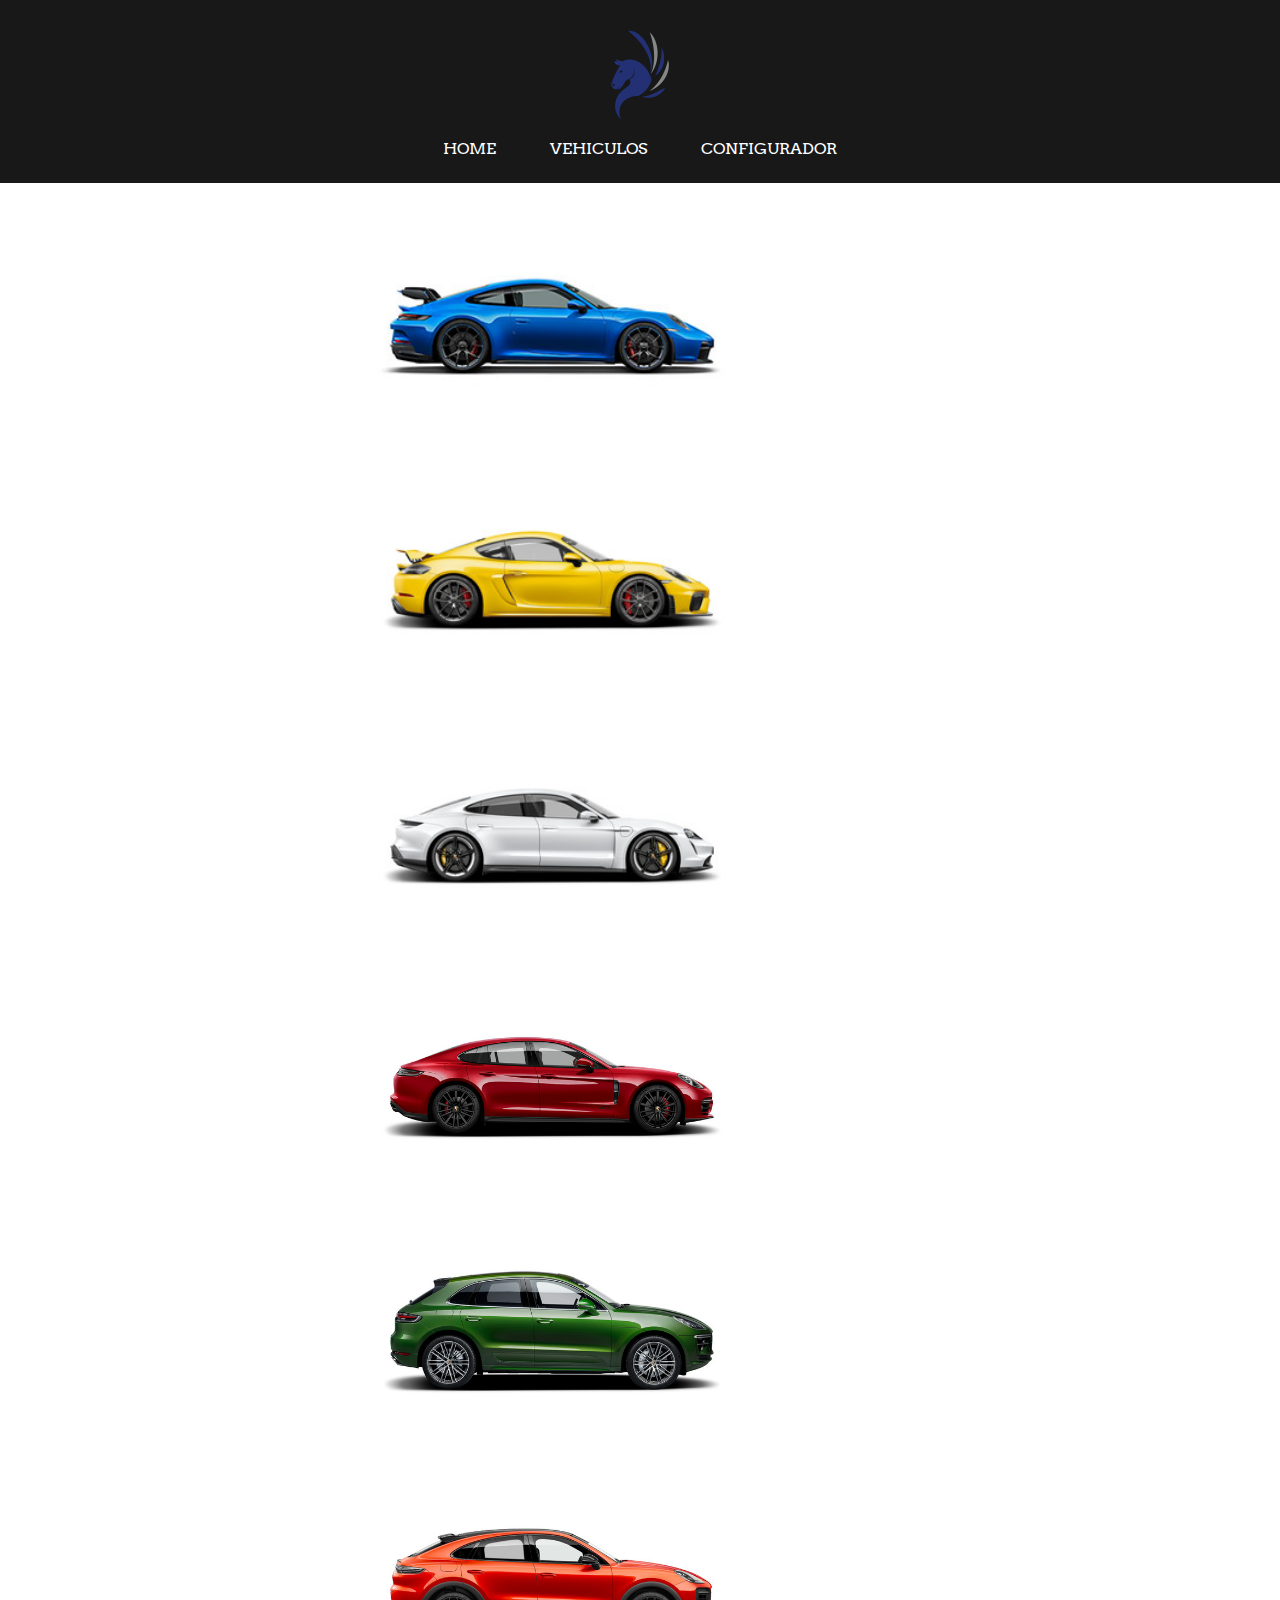
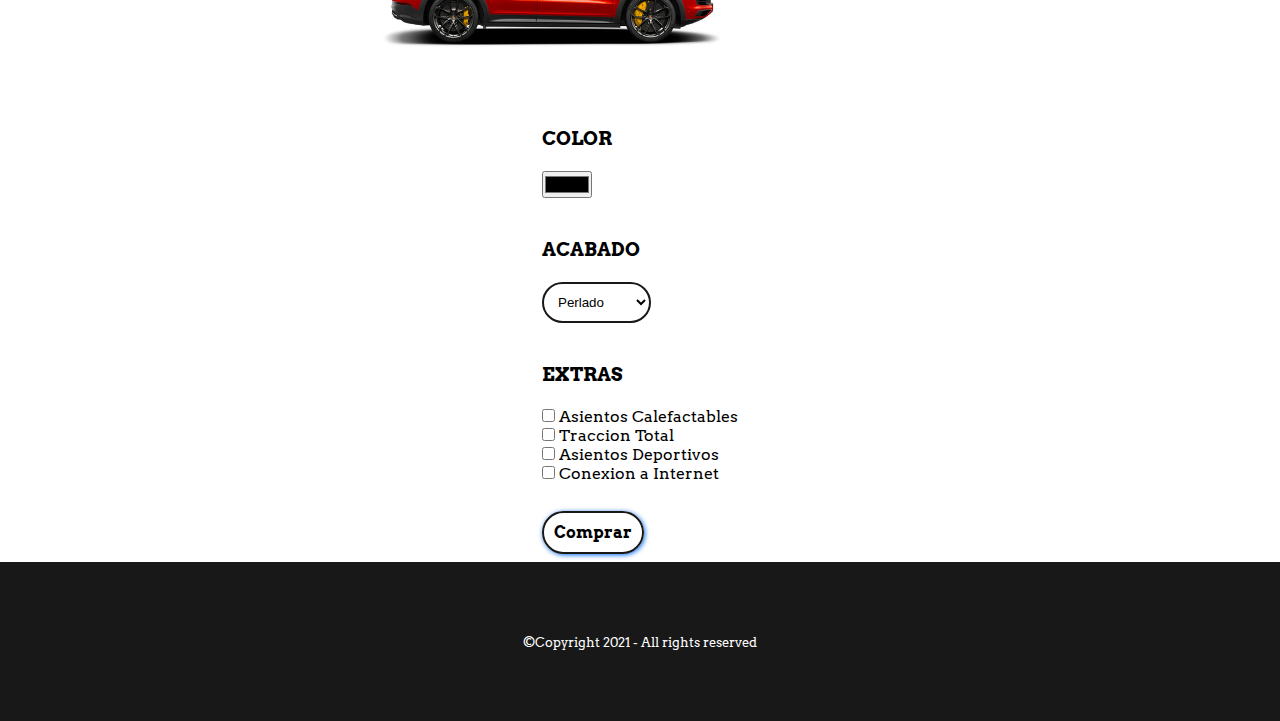
==== commit 725c51b5: "15/03/2021" ====
--- a/pagina/configurador.html
+++ b/pagina/configurador.html
@@ -12,12 +12,17 @@
     <body>
 
         <header>
-            <div id="hcontainer">
-                <a href="../index.html"><img src="../assets/logo.png" id="home" alt="Logo"></a>
-                <nav>
-                    <a href="p1.html" target="_self">Volver</a>
-                </nav>
+            <div id="home">
+                <a href="#"><img src="../assets/logo.png" id="home_logo" alt="Logo"></a>
             </div>
+
+            <nav>
+                <ul>
+                    <li class="navegador"><a href="../index.html" target="_self">Home</a></li>
+                    <li class="navegador"><a href="p1.html" target="_self">Vehiculos</a></li>
+                    <li class="navegador"><a href="configurador.html" target="_self">Configurador</a></li>
+                </ul>
+            </nav>
         </header>
 
         <main>
--- a/style.css
+++ b/style.css
@@ -18,13 +18,17 @@
     background-color: #181818;
 }
 
-#hcontainer #home{
+header div#home img#home_logo{
     width: 100px;
     height: 100px;
     margin-bottom: 10px;
 }
 
-header nav a{
+header nav ul li.navegador {
+    display: inline;
+}
+
+header nav ul li.navegador a{
     padding: 10px;
     text-decoration: none;
     text-transform: uppercase;
@@ -32,7 +36,7 @@
     color: #ffffffff;
 }
 
-header nav a:hover{
+header nav ul li.navegador a:hover{
     color: #046df5;
     border-bottom: 2px solid #046df5;
     border-radius: 5px;
@@ -40,14 +44,14 @@
 
 /* MAIN -------------------------------------------------------------------------------- */
 
-/* ANCHO DEL MAIN */
+/* ANCHO DEL MAIN -------------------------------------------------------------------------------- */
 main{
     width: 90%;
     margin: auto;
 }
 
-/* MAIN INDEX.HTML */
-main #seccion1{
+/* MAIN INDEX.HTML -------------------------------------------------------------------------------- */
+main section#seccion1{
     display: flex;
     align-items: flex-end;
     justify-content: center;
@@ -56,7 +60,7 @@
     padding-bottom: 200px;
 }
 
-main #seccion1 a{
+main section#seccion1 a{
     padding: 25px;
     font-size: 1.2em;
     text-decoration: none;
@@ -64,41 +68,41 @@
     color: #ffffffff;
 }
 
-main #seccion1 a:hover {
+main section#seccion1 a:hover {
     background-color: 	#ffffff65;
     border-radius: 50px;
 }
 
 /* MAIN P1.HTML -------------------------------------------------------------------------------- */
 
-.vehiculos {
+main section.vehiculos {
     display: flex;
     flex-wrap: wrap;
     padding: 20px;
 }
 
-.caja-vehiculos {
+main section.vehiculos article.caja-vehiculos {
     margin: 20px;
 }
 
-.infoV p {
+main section.vehiculos article.caja-vehiculos div.infoV p {
     width: 350px;
     text-align: justify;
 }
 
-.vimage {
+main section.vehiculos article.caja-vehiculos div.infoV img.vimage {
     height: 200px;
     width: 350px;  
     vertical-align: middle;
 }
 
-.vdesc {
+main section.vehiculos article.caja-vehiculos div.infoV span.vdesc {
     font-weight: bold;
     display: inline-block;
     vertical-align: middle;
 }
 
-.config{
+main section.vehiculos article.caja-vehiculos div.infoV a.conf{
     text-decoration: none;
     display: inline-block;
     padding: 10px;
@@ -108,13 +112,13 @@
     border-radius: 50px;
 }
 
-.config:hover {
+main section.vehiculos article.caja-vehiculos div.infoV a.conf:hover {
     background-color: #046cf598;
 }
 
 /* MAIN CONFIGURADOR.HTML -------------------------------------------------------------------------------- */
 
-main #config{
+main section#config{
     display: flex;
     flex-wrap: wrap;
     justify-content: center;
@@ -123,35 +127,34 @@
 
 /* FORMULARIO DE CONFIGURACION -------------------------------------------------------------------------------- */
 
-form .cajones {
+main section#config article form#configurador div.cajones {
     padding: 20px;
     margin: 0 175px;
 }
 
-section#config article #configurador a, select{
+main section#config article form#configurador a, main section#config article form#configurador select{
     border:2px solid #181818 ;
     background-color: #ffffffff;
     padding: 10px;
     border-radius: 50px;
 }
 
-select:focus{
+main section#config article form#configurador select:focus{
     outline: none;
 }
 
-section#config article #configurador a {
+main section#config article form#configurador a {
     text-decoration: none;
     font-weight: bold;
     color: #000000;
     box-shadow: 1px 1px 5px #046df5;
 }
 
-section#config article #configurador a:hover {
+main section#config article form#configurador a:hover {
     background-color: #046cf598;
-    cursor: pointer;
-}
-
-form#configurador label{
+}
+
+main section#config article form#configurador label{
     display: block;
     text-transform: uppercase;
     font-weight: bold;
@@ -165,14 +168,19 @@
     width: 50%;
 }
 
-main #config img{
+main section#config article#imgconfig img{
     width: 350px;
     height: 200px;
     margin: 25px 25px;
 }
 
-main section#config article img:hover{
+main section#config article#imgconfig img:hover{
     cursor: pointer;
+    box-shadow: 7px 7px 15px #000000;
+}
+
+main section#config article#imgconfig img:active{
+    border: 2px solid #046df5;
 }
 
 /* P2.HTML -------------------------------------------------------------------------------- */
@@ -181,7 +189,6 @@
     display:flex;
     justify-content: center;
     align-items: center;
-    flex-direction: row;
 }
 
 /* CUERPO DEL MAIN -------------------------------------------------------------------------------- */
@@ -193,59 +200,96 @@
 
 /* ASIDE -------------------------------------------------------------------------------- */
 
-.iconos {
+main#main-flex aside div.iconos {
     font-size: 50px;
 }
 
-main#main-flex aside a{
+main#main-flex aside div.iconos a{
     padding: 50px;
     display: flex;
 }
 
-main#main-flex aside a{
+main#main-flex aside div.iconos a{
     text-decoration: none;
 }
 
 /* FORMULARIO DE COMPRA ( P2.HTML ) -------------------------------------------------------------------------------- */
 
-.cajapago {
+main#main-flex section#info-facturacion form#pago div.cajapago {
+    margin: 35px;
+}
+
+main#main-flex section#info-facturacion form#pago label.bloque {
     display: block;
-    margin: 35px;
+}
+
+main#main-flex section#info-facturacion form#pago div.finalbutt {
+    max-width: fit-content;
+    margin: auto;
+}
+
+main#main-flex section#info-facturacion form#pago div.finalbutt input{
+    border-radius: 50px;
+    padding: 10px;
+    margin: 0px 35px;
+    border: 2px solid #181818;
+    background-color: #f1efef;
+    font-weight: bold;
+}
+
+main#main-flex section#info-facturacion form#pago .finalbutt input:hover{
+    cursor: pointer;
+    background-color: #046cf598;
+}
+
+main#main-flex section#info-facturacion form#pago .finalbutt input:focus{
+    outline: none;
 }
 
 main#main-flex section#info-facturacion form#pago {
     border: 2px solid black;
     text-align: left;
     max-width: fit-content;
-    margin: auto;
+    margin: 50px auto;
+}
+
+main#main-flex section#info-facturacion form#pago select{
+    border:2px solid #181818 ;
+    background-color: #ffffffff;
+    padding: 5px;
+    border-radius: 50px;
+}
+
+main#main-flex section#info-facturacion form#pago select:focus {
+    outline: none;
 }
 
 
 /* ESTILOS DE LOS ICONOS ( FONT AWESOME ) -------------------------------------------------------------------------------- */
-.fa-tiktok {
+main#main-flex aside .iconos .fa-tiktok {
     color: #141414;
 }
 
-.fa-twitch {
+main#main-flex aside .iconos .fa-twitch {
     color: #6441a5;
 }
 
-.fa-snapchat-square {
+main#main-flex aside .iconos .fa-snapchat-square {
     color: #e4e135;
 }
 
-.fa-instagram {
+main#main-flex aside .iconos .fa-instagram {
     padding: 1px 3px;
     color: #ffffff;
     background: linear-gradient(45deg, #f09433 0%,#e6683c 25%,#dc2743 50%,#cc2366 75%,#bc1888 100%);
     border-radius: 15px;
 }
 
-.fa-facebook-square {
+main#main-flex aside .iconos .fa-facebook-square {
     color: #0f8ff2;
 }
 
-.fa-twitter {
+main#main-flex aside .iconos .fa-twitter {
     color: #1c9cea;
 }
 
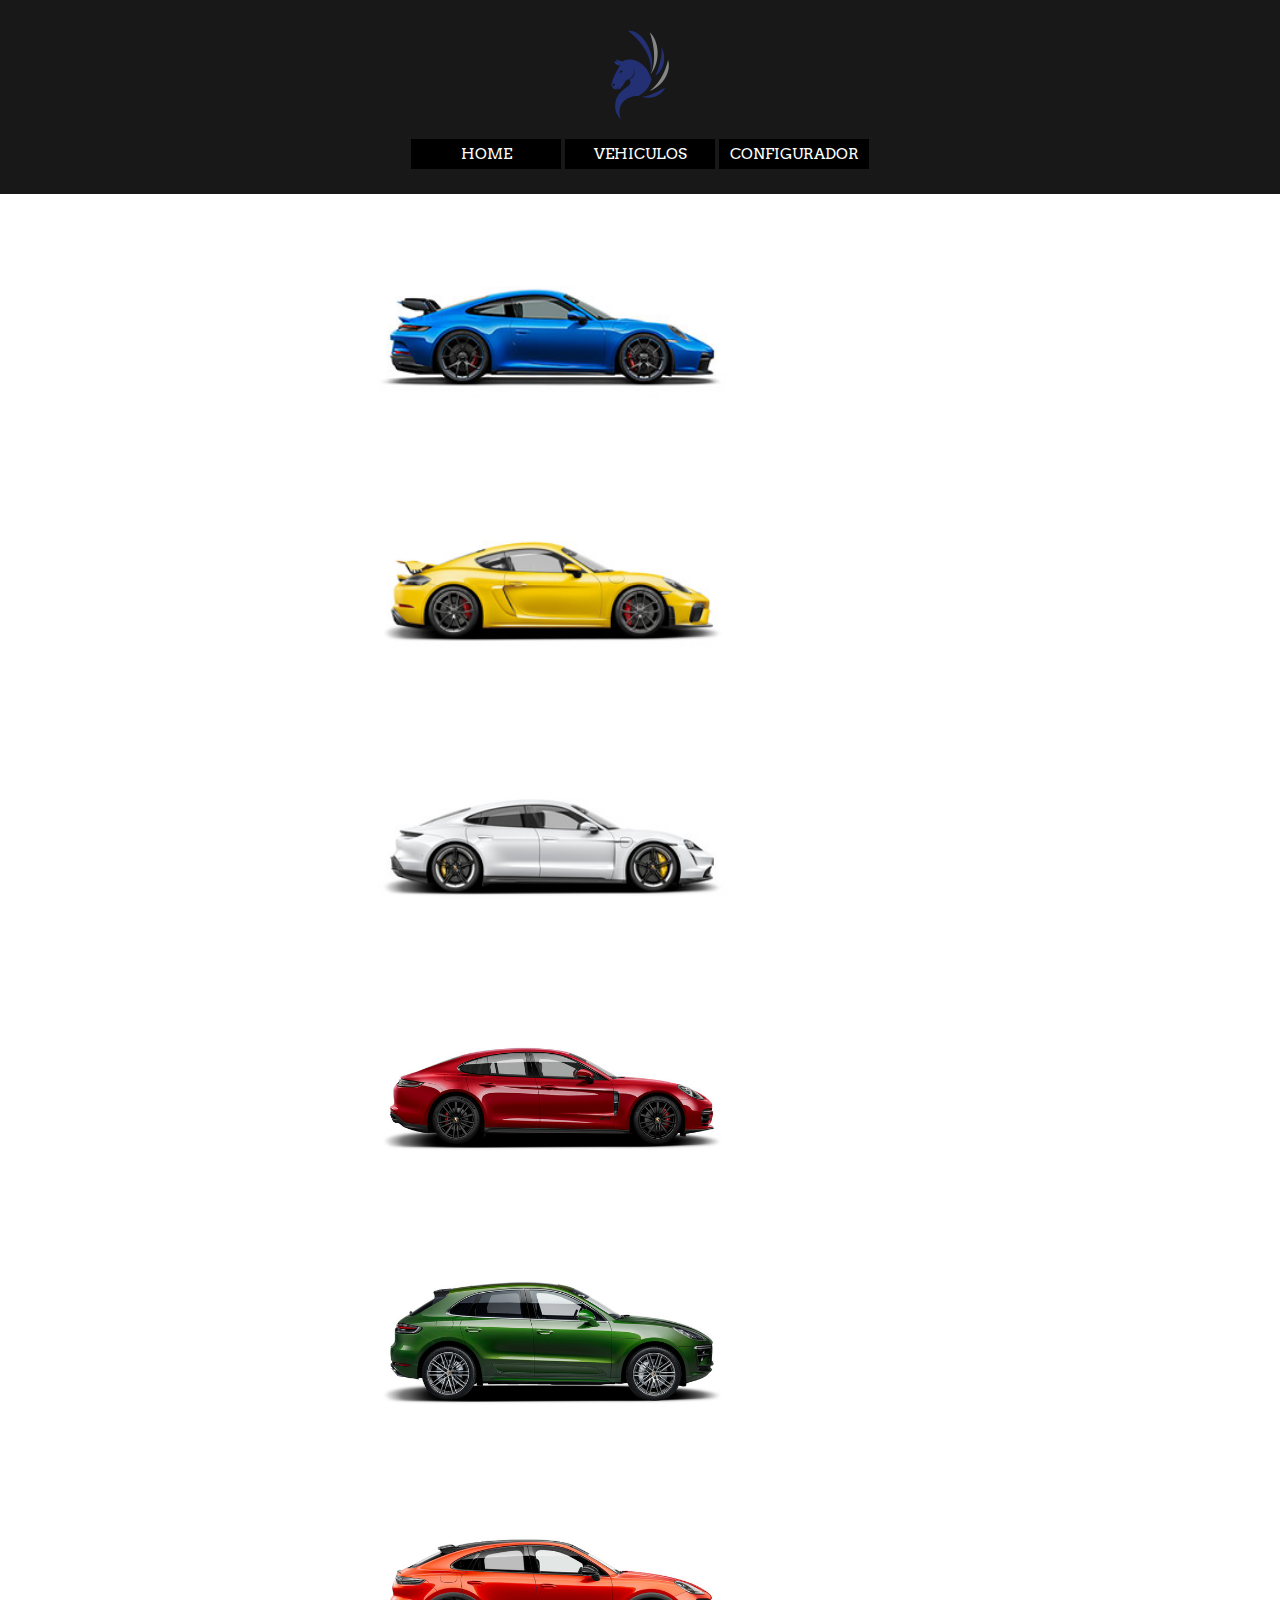
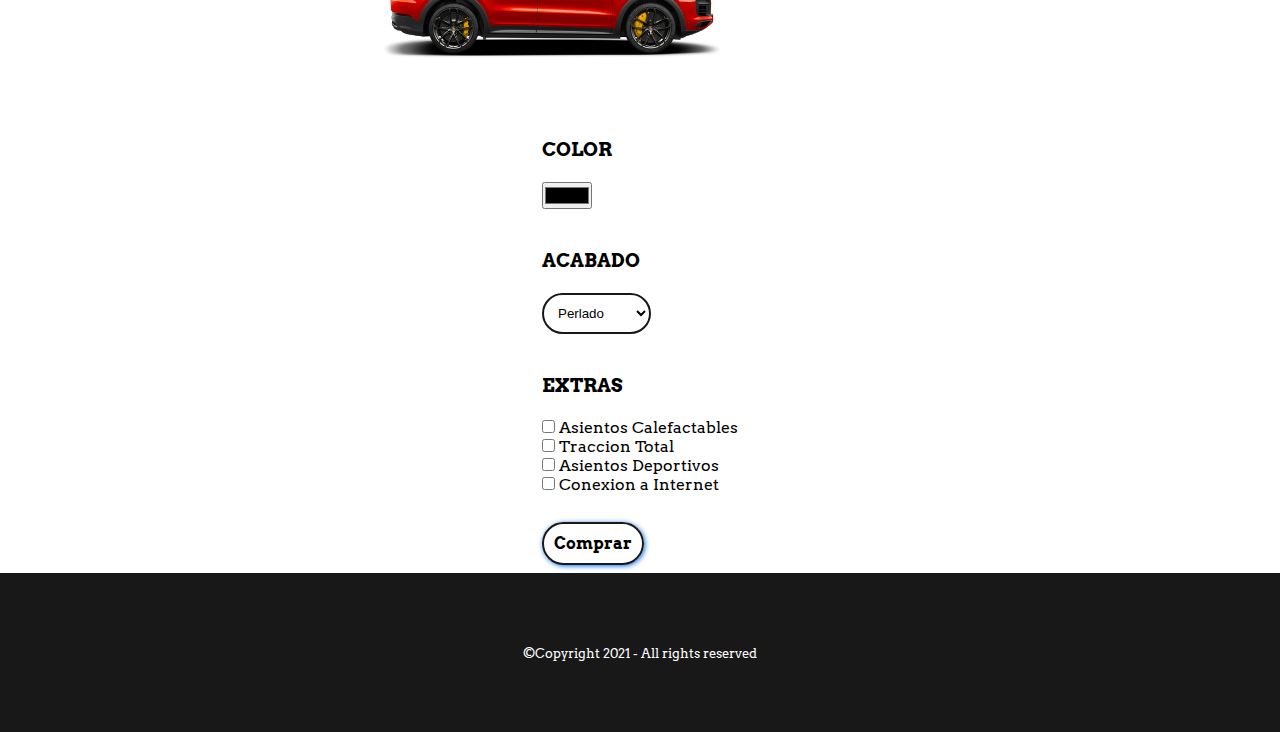
==== commit 2f7a4c89: "Menu desplegable" ====
--- a/pagina/configurador.html
+++ b/pagina/configurador.html
@@ -11,16 +11,23 @@
 
     <body>
 
-        <header>
+        <header id="cabecera">
             <div id="home">
-                <a href="#"><img src="../assets/logo.png" id="home_logo" alt="Logo"></a>
+                <a href="../index.html"><img src="../assets/logo.png" id="home_logo" alt="Logo"></a>
             </div>
 
-            <nav>
-                <ul>
-                    <li class="navegador"><a href="../index.html" target="_self">Home</a></li>
-                    <li class="navegador"><a href="p1.html" target="_self">Vehiculos</a></li>
-                    <li class="navegador"><a href="configurador.html" target="_self">Configurador</a></li>
+            <nav id="menu">
+                <ul class="menuprin">
+                    <li><a href="../index.html">Home</a></li>
+                    <li><a href="p1.html">Vehiculos</a>
+                        <ul class="submenu">
+                            <li><a href="p1.html">Porsche</a></li>
+                            <li><a href="#">Lamborghini</a></li>
+                            <li><a href="#">Ferrari</a></li>
+                            <li><a href="#">Tesla</a></li>
+                        </ul>
+                    </li>
+                    <li><a href="configurador.html">Configurador</a></li>
                 </ul>
             </nav>
         </header>
--- a/style.css
+++ b/style.css
@@ -11,35 +11,50 @@
     font-family: 'Arvo';
 }
 
-/* HEADER -------------------------------------------------------------------------------- */ 
-header{
+/* HEADER & MENU -------------------------------------------------------------------------------- */ 
+header#cabecera{
     text-align: center;
     padding: 25px;
     background-color: #181818;
 }
 
-header div#home img#home_logo{
+header#cabecera div#home img#home_logo{
     width: 100px;
     height: 100px;
     margin-bottom: 10px;
 }
 
-header nav ul li.navegador {
-    display: inline;
-}
-
-header nav ul li.navegador a{
-    padding: 10px;
-    text-decoration: none;
+header#cabecera nav#menu ul.menuprin a{
+    text-decoration:none;
     text-transform: uppercase;
-    margin: 15px;
-    color: #ffffffff;
-}
-
-header nav ul li.navegador a:hover{
-    color: #046df5;
-    border-bottom: 2px solid #046df5;
-    border-radius: 5px;
+    color: #ffffff;
+    font-size: 15px;
+}
+            
+header#cabecera nav#menu ul.menuprin li{
+    display:inline-block;
+    width:150px;
+    height:30px;
+    padding:5px 10px;
+    background-color:#000;
+    text-align:center;
+    color:#fff;
+    position:relative;
+}
+            
+header#cabecera nav#menu ul.menuprin li:hover{
+    background-color: #333131;
+}
+            
+header#cabecera nav#menu ul.menuprin li > ul.submenu{
+    display:none;
+}
+
+header#cabecera nav#menu ul.menuprin li:hover > ul.submenu{
+    display:block;
+    position:absolute;
+    top:30px;
+    left:0px;
 }
 
 /* MAIN -------------------------------------------------------------------------------- */
